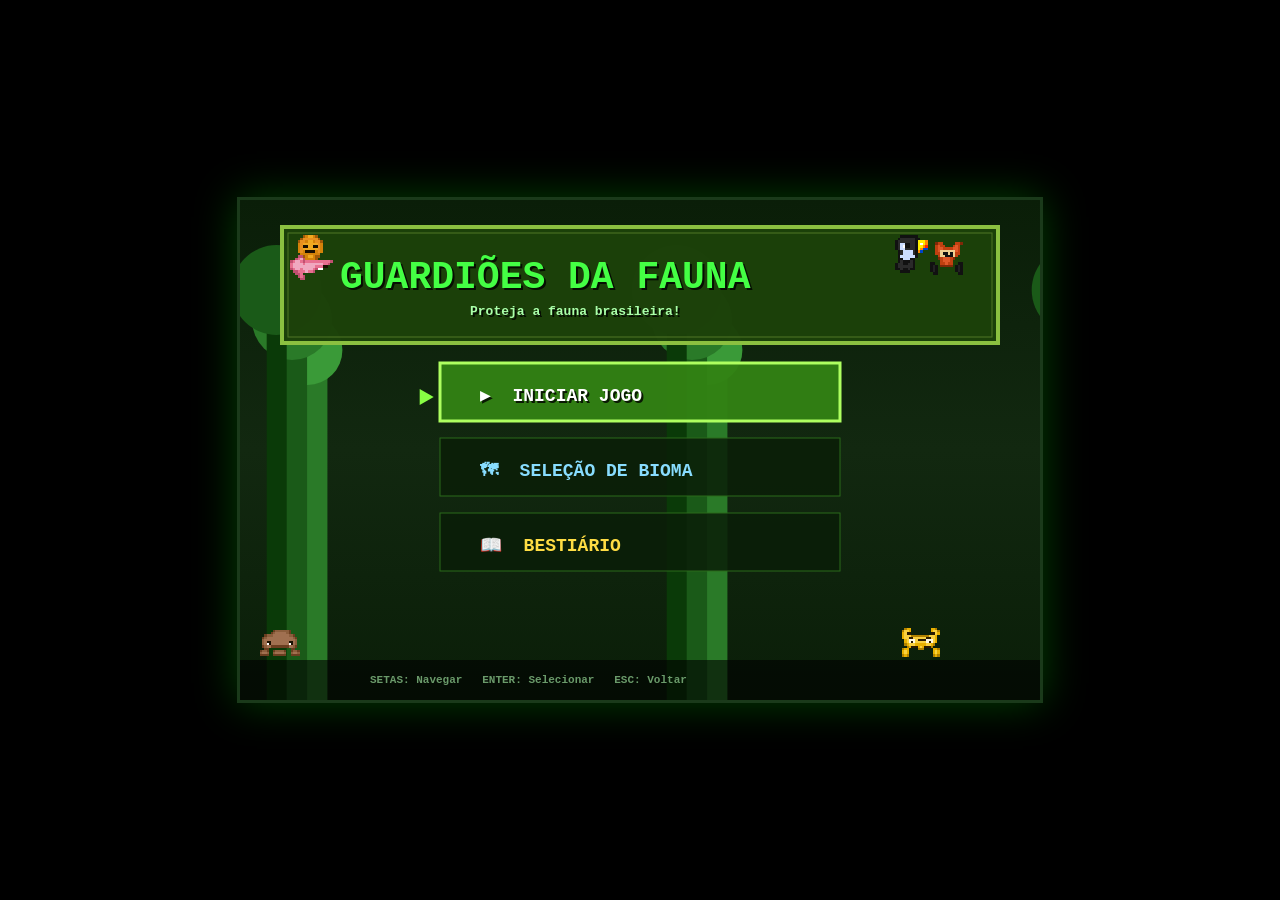
==== index.html @ f60b5923 "feat: adiciona arquivos do jogo" ====
<!DOCTYPE html>
<html lang="pt-BR">
<head>
<meta charset="UTF-8">
<title>Guardiões da Fauna</title>
<link rel="stylesheet" href="style.css">
</head>
<body>
<canvas id="c" width="800" height="500"></canvas>
<script src="script.js"></script>
</body>
</html>
---- style.css ----
*{margin:0;padding:0;box-sizing:border-box}
body{background:#000;display:flex;justify-content:center;align-items:center;height:100vh;overflow:hidden}
canvas{image-rendering:pixelated;image-rendering:crisp-edges;border:3px solid #1a3a1a;box-shadow:0 0 40px rgba(0,80,0,0.8)}
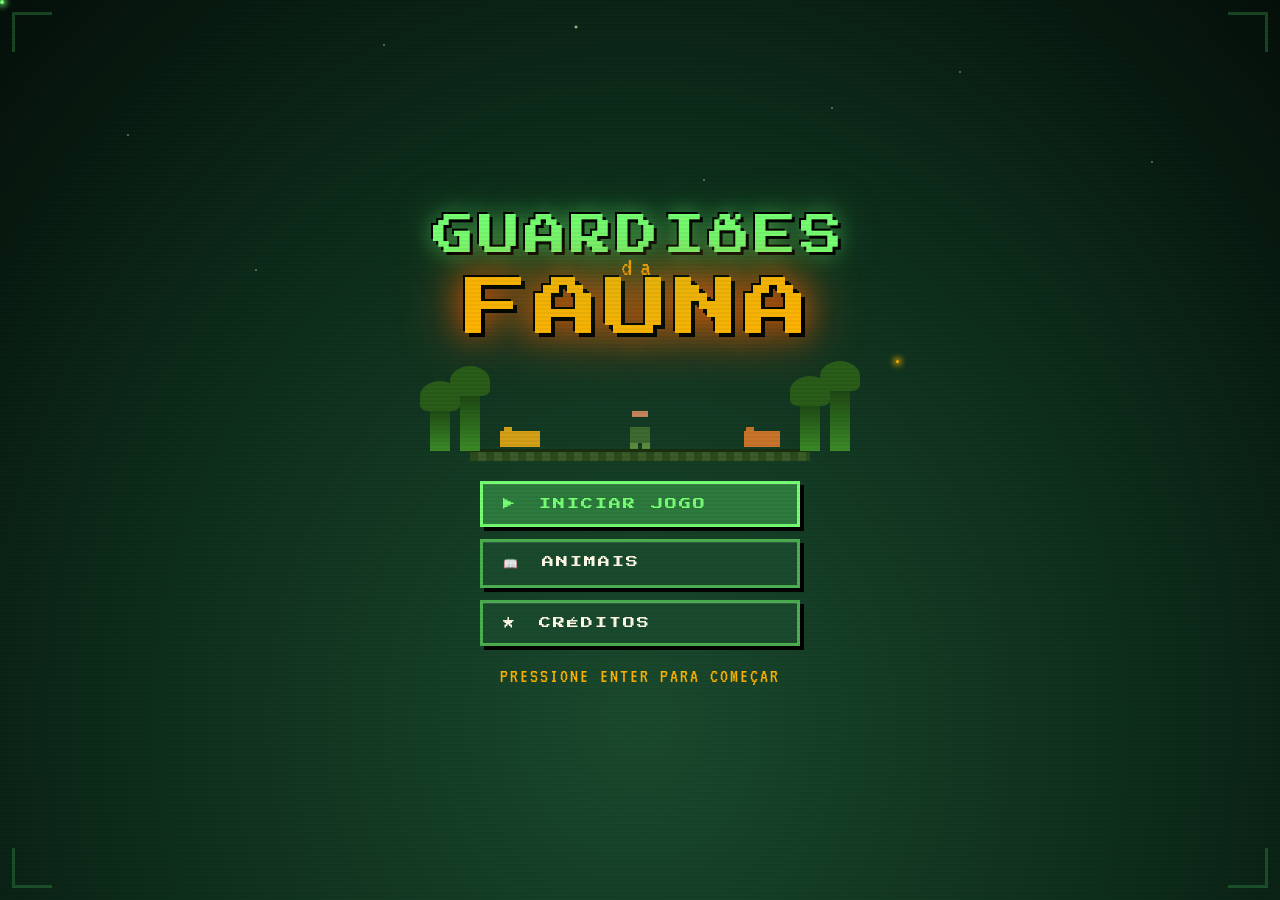
==== commit 30b29d75: "feature: adicionando o index.html" ====
--- a/index.html
+++ b/index.html
@@ -1,12 +1,263 @@
 <!DOCTYPE html>
 <html lang="pt-BR">
 <head>
-<meta charset="UTF-8">
-<title>Guardiões da Fauna</title>
-<link rel="stylesheet" href="style.css">
+  <meta charset="UTF-8" />
+  <meta name="viewport" content="width=device-width, initial-scale=1.0"/>
+  <title>Guardiões da Fauna</title>
+  <link rel="preconnect" href="https://fonts.googleapis.com">
+  <link href="https://fonts.googleapis.com/css2?family=Press+Start+2P&family=VT323:wght@400&display=swap" rel="stylesheet">
+  <link rel="stylesheet" href="css/style.css" />
 </head>
 <body>
-<canvas id="c" width="800" height="500"></canvas>
-<script src="script.js"></script>
+
+  <!-- ══════════════════════════════ TELA INICIAL ══════════════════════════════ -->
+  <div id="screen-title" class="screen active">
+    <div class="stars"></div>
+    <div class="fireflies"></div>
+
+    <div class="title-container">
+      <div class="logo-wrapper">
+        <div class="logo-badge">
+          <span class="logo-top">GUARDIÕES</span>
+          <span class="logo-da">da</span>
+          <span class="logo-bottom">FAUNA</span>
+        </div>
+        <div class="logo-glow"></div>
+      </div>
+
+      <div class="hero-scene">
+        <div class="pixel-leo"></div>
+        <div class="pixel-jaguar"></div>
+        <div class="pixel-wolf"></div>
+        <div class="scene-ground"></div>
+        <div class="scene-trees">
+          <div class="tree t1"></div>
+          <div class="tree t2"></div>
+          <div class="tree t3"></div>
+          <div class="tree t4"></div>
+        </div>
+      </div>
+
+      <nav class="main-menu">
+        <button class="menu-btn primary" id="btn-start" onclick="showScreen('screen-biome')">
+          <span class="btn-icon">▶</span> INICIAR JOGO
+        </button>
+        <button class="menu-btn" id="btn-bestiary" onclick="showScreen('screen-bestiary')">
+          <span class="btn-icon">📖</span> ANIMAIS
+        </button>
+        <button class="menu-btn" id="btn-credits" onclick="showScreen('screen-credits')">
+          <span class="btn-icon">★</span> CRÉDITOS
+        </button>
+      </nav>
+
+      <div class="title-footer">
+        <span class="blink">PRESSIONE ENTER PARA COMEÇAR</span>
+      </div>
+    </div>
+
+    <div class="corner-deco tl"></div>
+    <div class="corner-deco tr"></div>
+    <div class="corner-deco bl"></div>
+    <div class="corner-deco br"></div>
+  </div>
+
+  <!-- ══════════════════════════════ SELEÇÃO DE BIOMA ══════════════════════════════ -->
+  <div id="screen-biome" class="screen">
+    <div class="screen-header">
+      <button class="back-btn" onclick="showScreen('screen-title')">◀ VOLTAR</button>
+      <h2 class="screen-title-text">ESCOLHA SEU BIOMA</h2>
+      <div class="fauna-counter">🐾 <span id="total-cataloged">0</span>/20</div>
+    </div>
+
+    <div class="biome-grid">
+      <div class="biome-card" id="biome-mata" onclick="startGame('mata')">
+        <div class="biome-art mata-art">
+          <div class="biome-pixel-scene">
+            <div class="bp-tree bp-t1"></div>
+            <div class="bp-tree bp-t2"></div>
+            <div class="bp-animal monkey"></div>
+          </div>
+        </div>
+        <div class="biome-info">
+          <h3>MATA ATLÂNTICA</h3>
+          <p class="biome-desc">Floresta densa e vertical</p>
+          <div class="biome-animals">
+            <span class="animal-tag">🐒 Mico-Leão</span>
+            <span class="animal-tag">🦜 Tucano</span>
+            <span class="animal-tag">🦥 Preguiça</span>
+          </div>
+          <div class="biome-status unlocked">DESBLOQUEADO</div>
+        </div>
+      </div>
+
+      <div class="biome-card locked" id="biome-amazonia">
+        <div class="biome-art amazonia-art">
+          <div class="biome-pixel-scene">
+            <div class="bp-water"></div>
+            <div class="bp-animal dolphin"></div>
+          </div>
+        </div>
+        <div class="biome-info">
+          <h3>AMAZÔNIA</h3>
+          <p class="biome-desc">Floresta inundada & rios</p>
+          <div class="biome-animals">
+            <span class="animal-tag">🐬 Boto</span>
+            <span class="animal-tag">🐄 Peixe-Boi</span>
+            <span class="animal-tag">🦜 Arara-Azul</span>
+          </div>
+          <div class="biome-status locked-status">🔒 COMPLETE MATA ATLÂNTICA</div>
+        </div>
+      </div>
+
+      <div class="biome-card locked" id="biome-cerrado">
+        <div class="biome-art cerrado-art">
+          <div class="biome-pixel-scene">
+            <div class="bp-fire"></div>
+            <div class="bp-animal wolf"></div>
+          </div>
+        </div>
+        <div class="biome-info">
+          <h3>CERRADO</h3>
+          <p class="biome-desc">Seca & árvores retorcidas</p>
+          <div class="biome-animals">
+            <span class="animal-tag">🦊 Lobo-Guará</span>
+            <span class="animal-tag">🐜 Tamanduá</span>
+            <span class="animal-tag">🦢 Ema</span>
+          </div>
+          <div class="biome-status locked-status">🔒 COMPLETE AMAZÔNIA</div>
+        </div>
+      </div>
+
+      <div class="biome-card locked" id="biome-pantanal">
+        <div class="biome-art pantanal-art">
+          <div class="biome-pixel-scene">
+            <div class="bp-sunset"></div>
+            <div class="bp-animal jaguar"></div>
+          </div>
+        </div>
+        <div class="biome-info">
+          <h3>PANTANAL</h3>
+          <p class="biome-desc">Confronto Final — Robô Alfa</p>
+          <div class="biome-animals">
+            <span class="animal-tag">🐦 Tuiuiú</span>
+            <span class="animal-tag">🦛 Capivara</span>
+            <span class="animal-tag">🐆 Onça-Pintada</span>
+          </div>
+          <div class="biome-status locked-status">🔒 COMPLETE CERRADO</div>
+        </div>
+      </div>
+    </div>
+  </div>
+
+  <!-- ══════════════════════════════ TELA DE JOGO ══════════════════════════════ -->
+  <div id="screen-game" class="screen">
+    <!-- HUD -->
+    <div id="hud">
+      <div class="hud-left">
+        <div id="lives-display">
+          <span class="heart" id="h1">❤️</span>
+          <span class="heart" id="h2">❤️</span>
+          <span class="heart" id="h3">❤️</span>
+        </div>
+        <div id="biome-label">MATA ATLÂNTICA</div>
+      </div>
+      <div class="hud-center">
+        <div id="minimap">
+          <div id="minimap-player"></div>
+          <div class="minimap-border"></div>
+        </div>
+        <div id="fauna-hud">🐾 <span id="fauna-count">0</span>/<span id="fauna-total">5</span></div>
+      </div>
+      <div class="hud-right">
+        <div id="robot-alert" class="hidden">⚠️ ROBÔ</div>
+        <button id="btn-pause" onclick="togglePause()">⏸ PAUSA</button>
+      </div>
+    </div>
+
+    <!-- Canvas do jogo -->
+    <canvas id="game-canvas"></canvas>
+
+    <!-- Animal Card popup -->
+    <div id="animal-card" class="hidden">
+      <div class="card-inner">
+        <div class="card-header">ANIMAL CATALOGADO!</div>
+        <div class="card-emoji" id="card-emoji">🐒</div>
+        <div class="card-name" id="card-name">Mico-Leão-Dourado</div>
+        <div class="card-sci" id="card-sci">Leontopithecus rosalia</div>
+        <div class="card-status" id="card-status">Em Perigo</div>
+        <div class="card-fact" id="card-fact">Símbolo da luta contra a extinção!</div>
+        <button onclick="closeCard()">CONTINUAR ▶</button>
+      </div>
+    </div>
+
+    <!-- Pause overlay -->
+    <div id="pause-overlay" class="hidden">
+      <div class="pause-box">
+        <h2>⏸ PAUSADO</h2>
+        <button class="menu-btn" onclick="togglePause()">▶ CONTINUAR</button>
+        <button class="menu-btn" onclick="showScreen('screen-biome')">🗺️ BIOMAS</button>
+        <button class="menu-btn" onclick="showScreen('screen-title')">🏠 MENU</button>
+      </div>
+    </div>
+
+    <!-- Game Over overlay -->
+    <div id="gameover-overlay" class="hidden">
+      <div class="gameover-box">
+        <h2 id="gameover-title">💀 GAME OVER</h2>
+        <p id="gameover-msg">Você perdeu todas as vidas!</p>
+        <button class="menu-btn primary" onclick="restartGame()">🔄 TENTAR NOVAMENTE</button>
+        <button class="menu-btn" onclick="showScreen('screen-biome')">🗺️ BIOMAS</button>
+      </div>
+    </div>
+  </div>
+
+  <!-- ══════════════════════════════ BESTIÁRIO ══════════════════════════════ -->
+  <div id="screen-bestiary" class="screen">
+    <div class="screen-header">
+      <button class="back-btn" onclick="showScreen('screen-title')">◀ VOLTAR</button>
+      <h2 class="screen-title-text">📖 ANIMAIS</h2>
+      <div class="fauna-counter">🐾 <span id="bestiary-count">0</span>/20</div>
+    </div>
+    <div class="bestiary-grid" id="bestiary-grid"></div>
+  </div>
+
+  <!-- ══════════════════════════════ CRÉDITOS ══════════════════════════════ -->
+  <div id="screen-credits" class="screen">
+    <div class="screen-header">
+      <button class="back-btn" onclick="showScreen('screen-title')">◀ VOLTAR</button>
+      <h2 class="screen-title-text">★ CRÉDITOS</h2>
+    </div>
+    <div class="credits-box">
+      <div class="credits-logo">GUARDIÕES DA FAUNA</div>
+      <div class="credits-section">
+        <h3>DESENVOLVEDORES</h3>
+        <p>Ana Julia Castelo Branco</p>
+        <p>Eduardo Maik Oliveira</p>
+        <p>Guilherme Eduardo Gonçalves</p>
+        <p>João Pedro Teixeira Monteiro</p>
+
+      </div>
+      <div class="credits-section">
+        <h3>DISCIPLINA</h3>
+        <p>PAC3 – Jogos Educativos</p>
+      </div>
+      <div class="credits-section">
+        <h3>PROFESSOR</h3>
+        <p>Paulo Manseira</p>
+      </div>
+      <div class="credits-section">
+        <h3>INSPIRAÇÕES</h3>
+        <p>Donkey Kong Country</p>
+        <p>Ori and the Blind Forest</p>
+        <p>Scribblenauts</p>
+        <p>Guacamelee!</p>
+      </div>
+      <div class="credits-heart">Feito com ❤️ para a fauna brasileira 🌿</div>
+    </div>
+  </div>
+
+  <script src="js/data.js"></script>
+  <script src="js/game.js"></script>
+  <script src="js/main.js"></script>
 </body>
 </html>
--- a/css/style.css
+++ b/css/style.css
@@ -0,0 +1,792 @@
+/* ══════════════════════════════════════════════════════════════
+   GUARDIÕES DA FAUNA — Stylesheet
+   Pixel Art · Retro Game Aesthetic
+   ══════════════════════════════════════════════════════════════ */
+
+:root {
+  --green-deep:   #0d2b1a;
+  --green-dark:   #1a4a2e;
+  --green-mid:    #2d7a3e;
+  --green-bright: #4caf50;
+  --green-neon:   #76ff73;
+  --amber:        #ffb300;
+  --amber-dark:   #e65100;
+  --sky:          #1a3a5c;
+  --pixel-red:    #e53935;
+  --pixel-pink:   #ff6b6b;
+  --cream:        #fff9e6;
+  --shadow:       rgba(0,0,0,0.7);
+  --pixel-border: 3px solid #000;
+  --font-pixel:   'Press Start 2P', monospace;
+  --font-vt:      'VT323', monospace;
+}
+
+*, *::before, *::after { box-sizing: border-box; margin: 0; padding: 0; }
+
+body {
+  background: var(--green-deep);
+  font-family: var(--font-pixel);
+  overflow: hidden;
+  width: 100vw;
+  height: 100vh;
+  image-rendering: pixelated;
+}
+
+/* ── SCREENS ────────────────────────────────────────────────── */
+.screen {
+  position: absolute;
+  inset: 0;
+  display: none;
+  flex-direction: column;
+  overflow: hidden;
+}
+.screen.active { display: flex; }
+
+/* ── TITLE SCREEN ───────────────────────────────────────────── */
+#screen-title {
+  background: radial-gradient(ellipse at 50% 80%, #1a4a2e 0%, #0d2b1a 60%, #050f0a 100%);
+  align-items: center;
+  justify-content: center;
+}
+
+/* Stars */
+.stars {
+  position: absolute;
+  inset: 0;
+  background-image:
+    radial-gradient(1px 1px at 10% 15%, #fff 0%, transparent 100%),
+    radial-gradient(1px 1px at 30% 5%,  #fff 0%, transparent 100%),
+    radial-gradient(1px 1px at 55% 20%, #fff 0%, transparent 100%),
+    radial-gradient(1px 1px at 75% 8%,  #fff 0%, transparent 100%),
+    radial-gradient(1px 1px at 90% 18%, #fff 0%, transparent 100%),
+    radial-gradient(1px 1px at 20% 30%, #ffe 0%, transparent 100%),
+    radial-gradient(1px 1px at 65% 12%, #ffe 0%, transparent 100%),
+    radial-gradient(2px 2px at 45% 3%,  #ffb 0%, transparent 100%);
+  animation: twinkle 4s ease-in-out infinite alternate;
+}
+@keyframes twinkle {
+  from { opacity: 0.6; }
+  to   { opacity: 1; }
+}
+
+/* Fireflies */
+.fireflies { position: absolute; inset: 0; pointer-events: none; }
+.fireflies::before,
+.fireflies::after {
+  content: '';
+  position: absolute;
+  width: 4px; height: 4px;
+  border-radius: 50%;
+  background: var(--green-neon);
+  box-shadow: 0 0 6px 2px var(--green-neon);
+  animation: fly1 8s ease-in-out infinite;
+}
+.fireflies::after {
+  width: 3px; height: 3px;
+  left: 70%; top: 40%;
+  animation: fly2 11s ease-in-out infinite;
+  background: var(--amber);
+  box-shadow: 0 0 6px 2px var(--amber);
+}
+@keyframes fly1 {
+  0%,100% { transform: translate(20vw, 60vh); opacity: 0; }
+  20%      { opacity: 1; }
+  50%      { transform: translate(35vw, 40vh); opacity: 0.8; }
+  80%      { opacity: 0; }
+}
+@keyframes fly2 {
+  0%,100% { transform: translate(60vw, 50vh); opacity: 0; }
+  30%      { opacity: 1; }
+  60%      { transform: translate(75vw, 35vh); opacity: 0.7; }
+}
+
+/* Logo */
+.title-container {
+  display: flex;
+  flex-direction: column;
+  align-items: center;
+  gap: 20px;
+  z-index: 10;
+  width: 100%;
+  max-width: 700px;
+  padding: 20px;
+}
+
+.logo-wrapper { position: relative; }
+
+.logo-badge {
+  display: flex;
+  flex-direction: column;
+  align-items: center;
+  line-height: 1;
+  text-align: center;
+  animation: logo-float 3s ease-in-out infinite;
+}
+@keyframes logo-float {
+  0%,100% { transform: translateY(0); }
+  50%      { transform: translateY(-8px); }
+}
+
+.logo-top {
+  font-family: var(--font-pixel);
+  font-size: clamp(20px, 5vw, 42px);
+  color: var(--green-neon);
+  text-shadow:
+    3px 3px 0 #000,
+    -2px -2px 0 #000,
+    0 0 20px var(--green-bright),
+    0 0 40px var(--green-mid);
+  letter-spacing: 4px;
+}
+.logo-da {
+  font-family: var(--font-vt);
+  font-size: clamp(16px, 3vw, 28px);
+  color: var(--amber);
+  letter-spacing: 8px;
+  text-transform: lowercase;
+  margin: -4px 0;
+}
+.logo-bottom {
+  font-family: var(--font-pixel);
+  font-size: clamp(28px, 7vw, 64px);
+  color: var(--amber);
+  text-shadow:
+    4px 4px 0 #000,
+    -2px -2px 0 #000,
+    0 0 30px var(--amber-dark),
+    0 0 60px #ff6600;
+  letter-spacing: 6px;
+}
+.logo-glow {
+  position: absolute;
+  inset: -20px;
+  background: radial-gradient(ellipse, rgba(76,175,80,0.15) 0%, transparent 70%);
+  pointer-events: none;
+}
+
+/* Hero Scene (pixel characters) */
+.hero-scene {
+  position: relative;
+  width: 340px;
+  height: 100px;
+  margin: 0 auto;
+}
+.scene-ground {
+  position: absolute;
+  bottom: 0; left: 0; right: 0;
+  height: 12px;
+  background: repeating-linear-gradient(90deg,
+    #2d4a1e 0px, #2d4a1e 8px,
+    #3a5c28 8px, #3a5c28 16px);
+  border-top: 3px solid #1a2e0f;
+}
+
+/* Simple pixel Leo */
+.pixel-leo {
+  position: absolute;
+  bottom: 10px;
+  left: 50%;
+  transform: translateX(-50%);
+  width: 24px; height: 40px;
+  image-rendering: pixelated;
+  background:
+    /* head */
+    linear-gradient(#c8845a 0%, #c8845a 40%, transparent 40%) no-repeat 4px 0px / 16px 16px,
+    /* body */
+    linear-gradient(#3d6b2f 0%, #3d6b2f 100%) no-repeat 2px 16px / 20px 16px,
+    /* legs */
+    linear-gradient(#5c8c3e 0%, #5c8c3e 100%) no-repeat 2px 32px / 8px 8px,
+    linear-gradient(#5c8c3e 0%, #5c8c3e 100%) no-repeat 14px 32px / 8px 8px;
+  animation: leo-idle 0.8s steps(2) infinite;
+}
+@keyframes leo-idle {
+  0%   { transform: translateX(-50%) translateY(0); }
+  100% { transform: translateX(-50%) translateY(-2px); }
+}
+
+.pixel-jaguar {
+  position: absolute;
+  bottom: 10px; left: 30px;
+  width: 40px; height: 24px;
+  background:
+    linear-gradient(#d4a017 0%, #d4a017 100%) no-repeat 0 4px / 40px 16px,
+    linear-gradient(#d4a017 0%, #d4a017 100%) no-repeat 4px 0 / 8px 8px;
+  border-radius: 4px;
+  animation: jaguar-idle 1.2s ease-in-out infinite alternate;
+}
+@keyframes jaguar-idle {
+  from { transform: translateY(0); }
+  to   { transform: translateY(-3px); }
+}
+
+.pixel-wolf {
+  position: absolute;
+  bottom: 10px; right: 30px;
+  width: 36px; height: 24px;
+  background:
+    linear-gradient(#c8742a 0%, #c8742a 100%) no-repeat 0 4px / 36px 16px,
+    linear-gradient(#c8742a 0%, #c8742a 100%) no-repeat 2px 0 / 8px 8px;
+  border-radius: 4px;
+  animation: wolf-idle 1.5s ease-in-out infinite alternate;
+}
+@keyframes wolf-idle {
+  from { transform: translateY(-2px); }
+  to   { transform: translateY(2px); }
+}
+
+/* Trees */
+.scene-trees { position: absolute; inset: 0; }
+.tree {
+  position: absolute;
+  bottom: 10px;
+  width: 20px; height: 60px;
+  background: linear-gradient(#1a3d10 0%, #2d6b1e 60%, #3d8c28 100%);
+  border-radius: 2px 2px 0 0;
+}
+.tree::before {
+  content: '';
+  position: absolute;
+  top: -20px; left: -10px;
+  width: 40px; height: 30px;
+  background: #2a5c1a;
+  border-radius: 50% 50% 20% 20%;
+}
+.t1 { left: -40px; height: 50px; }
+.t2 { left: -10px; height: 65px; }
+.t3 { right: -10px; height: 55px; }
+.t4 { right: -40px; height: 70px; }
+
+/* Main Menu */
+.main-menu {
+  display: flex;
+  flex-direction: column;
+  gap: 12px;
+  width: 100%;
+  max-width: 320px;
+}
+
+.menu-btn {
+  font-family: var(--font-pixel);
+  font-size: clamp(8px, 1.5vw, 12px);
+  padding: 14px 20px;
+  background: var(--green-dark);
+  color: var(--cream);
+  border: 3px solid var(--green-bright);
+  cursor: pointer;
+  text-transform: uppercase;
+  letter-spacing: 2px;
+  position: relative;
+  transition: all 0.1s;
+  box-shadow: 4px 4px 0 #000, inset 0 1px 0 rgba(255,255,255,0.1);
+  width: 100%;
+  text-align: left;
+}
+.menu-btn:hover {
+  background: var(--green-mid);
+  transform: translate(-2px, -2px);
+  box-shadow: 6px 6px 0 #000;
+  color: var(--green-neon);
+}
+.menu-btn:active {
+  transform: translate(2px, 2px);
+  box-shadow: 2px 2px 0 #000;
+}
+.menu-btn.primary {
+  background: var(--green-mid);
+  border-color: var(--green-neon);
+  color: var(--green-neon);
+}
+.menu-btn.primary:hover { background: var(--green-bright); color: #000; }
+.btn-icon { margin-right: 8px; }
+
+/* Footer blink */
+.title-footer {
+  font-family: var(--font-vt);
+  font-size: clamp(14px, 2.5vw, 20px);
+  color: var(--amber);
+  letter-spacing: 2px;
+}
+.blink { animation: blink 1.2s step-end infinite; }
+@keyframes blink {
+  0%, 100% { opacity: 1; }
+  50%       { opacity: 0; }
+}
+
+/* Corner decorations */
+.corner-deco {
+  position: absolute;
+  width: 40px; height: 40px;
+  border-color: var(--green-mid);
+  border-style: solid;
+  opacity: 0.5;
+}
+.corner-deco.tl { top: 12px; left: 12px; border-width: 3px 0 0 3px; }
+.corner-deco.tr { top: 12px; right: 12px; border-width: 3px 3px 0 0; }
+.corner-deco.bl { bottom: 12px; left: 12px; border-width: 0 0 3px 3px; }
+.corner-deco.br { bottom: 12px; right: 12px; border-width: 0 3px 3px 0; }
+
+/* ── SCREEN HEADER (shared) ─────────────────────────────────── */
+.screen-header {
+  display: flex;
+  align-items: center;
+  justify-content: space-between;
+  padding: 12px 20px;
+  background: rgba(0,0,0,0.6);
+  border-bottom: 3px solid var(--green-mid);
+  flex-shrink: 0;
+}
+.screen-title-text {
+  font-size: clamp(10px, 2vw, 16px);
+  color: var(--green-neon);
+  text-shadow: 2px 2px 0 #000;
+}
+.back-btn {
+  font-family: var(--font-pixel);
+  font-size: 9px;
+  background: transparent;
+  color: var(--amber);
+  border: 2px solid var(--amber);
+  padding: 8px 12px;
+  cursor: pointer;
+  transition: all 0.1s;
+}
+.back-btn:hover { background: var(--amber); color: #000; }
+.fauna-counter {
+  font-size: 10px;
+  color: var(--green-neon);
+  background: rgba(0,0,0,0.4);
+  padding: 6px 10px;
+  border: 2px solid var(--green-mid);
+}
+
+/* ── BIOME SELECTION ────────────────────────────────────────── */
+#screen-biome {
+  background: linear-gradient(180deg, #0d1f0d 0%, #162d1a 100%);
+}
+
+.biome-grid {
+  display: grid;
+  grid-template-columns: repeat(2, 1fr);
+  gap: 16px;
+  padding: 20px;
+  overflow-y: auto;
+  flex: 1;
+}
+
+@media (max-width: 600px) {
+  .biome-grid { grid-template-columns: 1fr; }
+}
+
+.biome-card {
+  background: var(--green-dark);
+  border: 3px solid var(--green-mid);
+  cursor: pointer;
+  transition: all 0.15s;
+  box-shadow: 4px 4px 0 #000;
+  overflow: hidden;
+  display: flex;
+  flex-direction: column;
+}
+.biome-card:hover:not(.locked) {
+  transform: translate(-3px, -3px);
+  box-shadow: 7px 7px 0 #000;
+  border-color: var(--green-neon);
+}
+.biome-card.locked {
+  opacity: 0.5;
+  cursor: not-allowed;
+  filter: grayscale(0.6);
+}
+
+.biome-art {
+  height: 100px;
+  position: relative;
+  overflow: hidden;
+}
+.mata-art    { background: linear-gradient(180deg, #1a4a0a 0%, #2d7a1e 100%); }
+.amazonia-art{ background: linear-gradient(180deg, #0a3a5c 0%, #1a5c7a 100%); }
+.cerrado-art { background: linear-gradient(180deg, #4a2a0a 0%, #8c5a1e 100%); }
+.pantanal-art{ background: linear-gradient(180deg, #2a1a3a 0%, #8c4a1e 100%); }
+
+/* Biome pixel scenes */
+.biome-pixel-scene { position: absolute; inset: 0; }
+.bp-tree {
+  position: absolute;
+  bottom: 0;
+  width: 16px; height: 40px;
+  background: #1a3d10;
+}
+.bp-t1 { left: 20%; }
+.bp-t2 { right: 20%; }
+.bp-water {
+  position: absolute;
+  bottom: 0; left: 0; right: 0; height: 30px;
+  background: linear-gradient(180deg, #1a5c8c 0%, #0a2a4a 100%);
+  animation: wave 2s ease-in-out infinite alternate;
+}
+@keyframes wave {
+  from { height: 28px; }
+  to   { height: 32px; }
+}
+.bp-fire {
+  position: absolute;
+  bottom: 10px; left: 40%;
+  width: 16px; height: 24px;
+  background: linear-gradient(180deg, #ff6600 0%, #ffcc00 100%);
+  border-radius: 50% 50% 20% 20%;
+  animation: flicker 0.3s steps(2) infinite alternate;
+}
+@keyframes flicker {
+  from { transform: scaleX(1); }
+  to   { transform: scaleX(0.8) scaleY(1.1); }
+}
+.bp-sunset {
+  position: absolute;
+  inset: 0;
+  background: linear-gradient(180deg, #8c2a00 0%, #ff6600 40%, #ffaa00 100%);
+  opacity: 0.6;
+}
+
+/* Biome pixel animals (simple shapes) */
+.bp-animal {
+  position: absolute;
+  bottom: 8px;
+  image-rendering: pixelated;
+}
+.bp-animal.monkey  { left: 50%; transform: translateX(-50%); width: 14px; height: 16px; background: #c8742a; border-radius: 2px; }
+.bp-animal.dolphin { left: 30%; width: 28px; height: 12px; background: #5c9abf; border-radius: 50%; bottom: 20px; }
+.bp-animal.wolf    { left: 45%; width: 20px; height: 14px; background: #c8742a; border-radius: 2px; }
+.bp-animal.jaguar  { left: 40%; width: 24px; height: 14px; background: #d4a017; border-radius: 2px; }
+
+.biome-info {
+  padding: 12px;
+  flex: 1;
+}
+.biome-info h3 {
+  font-size: clamp(8px, 1.5vw, 11px);
+  color: var(--green-neon);
+  margin-bottom: 6px;
+}
+.biome-desc {
+  font-family: var(--font-vt);
+  font-size: clamp(12px, 2vw, 16px);
+  color: #aaa;
+  margin-bottom: 8px;
+}
+.biome-animals { display: flex; flex-wrap: wrap; gap: 4px; margin-bottom: 8px; }
+.animal-tag {
+  font-family: var(--font-vt);
+  font-size: 13px;
+  background: rgba(0,0,0,0.4);
+  padding: 2px 6px;
+  border: 1px solid var(--green-mid);
+  color: #ccc;
+}
+.biome-status {
+  font-size: 7px;
+  padding: 4px 8px;
+  text-align: center;
+  font-family: var(--font-pixel);
+}
+.biome-status.unlocked { background: var(--green-mid); color: var(--green-neon); }
+.biome-status.locked-status { background: #3a2a0a; color: var(--amber); }
+
+/* ── GAME SCREEN ────────────────────────────────────────────── */
+#screen-game { background: #000; }
+
+#hud {
+  display: flex;
+  justify-content: space-between;
+  align-items: center;
+  padding: 8px 16px;
+  background: rgba(0,0,0,0.85);
+  border-bottom: 3px solid var(--green-mid);
+  flex-shrink: 0;
+  height: 56px;
+  z-index: 50;
+}
+
+.hud-left, .hud-center, .hud-right {
+  display: flex;
+  align-items: center;
+  gap: 10px;
+}
+
+#lives-display { display: flex; gap: 4px; font-size: 18px; }
+.heart { transition: transform 0.2s; }
+.heart.lost { filter: grayscale(1) opacity(0.3); }
+
+#biome-label {
+  font-size: 7px;
+  color: var(--green-neon);
+  letter-spacing: 1px;
+}
+
+#minimap {
+  width: 80px; height: 36px;
+  background: rgba(0,0,0,0.6);
+  border: 2px solid var(--green-mid);
+  position: relative;
+  overflow: hidden;
+}
+#minimap-player {
+  position: absolute;
+  width: 4px; height: 6px;
+  background: var(--green-neon);
+  bottom: 8px;
+  left: 10%;
+  transition: left 0.1s;
+}
+
+#fauna-hud {
+  font-size: 9px;
+  color: var(--amber);
+  background: rgba(0,0,0,0.5);
+  padding: 4px 8px;
+  border: 2px solid var(--amber-dark);
+}
+
+#robot-alert {
+  font-size: 8px;
+  color: var(--pixel-red);
+  background: rgba(80,0,0,0.8);
+  padding: 4px 8px;
+  border: 2px solid var(--pixel-red);
+  animation: pulse-alert 0.5s step-end infinite;
+}
+@keyframes pulse-alert {
+  0%, 100% { opacity: 1; }
+  50%       { opacity: 0.3; }
+}
+
+#btn-pause {
+  font-family: var(--font-pixel);
+  font-size: 7px;
+  background: transparent;
+  color: var(--amber);
+  border: 2px solid var(--amber-dark);
+  padding: 6px 10px;
+  cursor: pointer;
+}
+#btn-pause:hover { background: var(--amber-dark); }
+
+#game-canvas {
+  display: block;
+  width: 100%;
+  flex: 1;
+  image-rendering: pixelated;
+  image-rendering: crisp-edges;
+}
+
+/* ── ANIMAL CARD ────────────────────────────────────────────── */
+#animal-card {
+  position: absolute;
+  inset: 0;
+  background: rgba(0,0,0,0.75);
+  display: flex;
+  align-items: center;
+  justify-content: center;
+  z-index: 100;
+  animation: fadeIn 0.3s;
+}
+@keyframes fadeIn { from { opacity: 0; } to { opacity: 1; } }
+
+.card-inner {
+  background: var(--green-dark);
+  border: 4px solid var(--green-bright);
+  padding: 24px 32px;
+  text-align: center;
+  max-width: 340px;
+  width: 90%;
+  box-shadow: 8px 8px 0 #000, inset 0 0 20px rgba(76,175,80,0.1);
+  animation: card-pop 0.3s cubic-bezier(0.34,1.56,0.64,1);
+}
+@keyframes card-pop {
+  from { transform: scale(0.7); opacity: 0; }
+  to   { transform: scale(1); opacity: 1; }
+}
+
+.card-header {
+  font-size: 8px;
+  color: var(--green-neon);
+  letter-spacing: 2px;
+  margin-bottom: 12px;
+  animation: blink 1s step-end infinite;
+}
+.card-emoji { font-size: 48px; margin: 8px 0; display: block; }
+.card-name {
+  font-size: 11px;
+  color: var(--amber);
+  margin-bottom: 6px;
+  line-height: 1.4;
+}
+.card-sci {
+  font-family: var(--font-vt);
+  font-size: 16px;
+  color: #aaa;
+  font-style: italic;
+  margin-bottom: 8px;
+}
+.card-status {
+  display: inline-block;
+  font-size: 8px;
+  padding: 4px 10px;
+  background: var(--pixel-red);
+  color: #fff;
+  margin-bottom: 12px;
+}
+.card-fact {
+  font-family: var(--font-vt);
+  font-size: 16px;
+  color: var(--cream);
+  line-height: 1.4;
+  margin-bottom: 16px;
+  padding: 8px;
+  border: 1px dashed var(--green-mid);
+}
+.card-inner button {
+  font-family: var(--font-pixel);
+  font-size: 9px;
+  background: var(--green-mid);
+  color: var(--green-neon);
+  border: 3px solid var(--green-bright);
+  padding: 10px 24px;
+  cursor: pointer;
+  box-shadow: 3px 3px 0 #000;
+}
+.card-inner button:hover { background: var(--green-bright); color: #000; }
+
+/* ── PAUSE & GAMEOVER ───────────────────────────────────────── */
+#pause-overlay, #gameover-overlay {
+  position: absolute;
+  inset: 0;
+  background: rgba(0,0,0,0.85);
+  display: flex;
+  align-items: center;
+  justify-content: center;
+  z-index: 200;
+}
+
+.pause-box, .gameover-box {
+  background: var(--green-dark);
+  border: 4px solid var(--green-mid);
+  padding: 32px 40px;
+  text-align: center;
+  min-width: 260px;
+  box-shadow: 8px 8px 0 #000;
+}
+.pause-box h2, .gameover-box h2 {
+  color: var(--green-neon);
+  font-size: 14px;
+  margin-bottom: 20px;
+}
+.pause-box .menu-btn, .gameover-box .menu-btn {
+  margin-top: 10px;
+  font-size: 8px;
+}
+#gameover-title { color: var(--pixel-red); }
+#gameover-msg {
+  font-family: var(--font-vt);
+  font-size: 18px;
+  color: #ccc;
+  margin-bottom: 16px;
+}
+
+/* ── BESTIARY ───────────────────────────────────────────────── */
+#screen-bestiary { background: #0a1a0a; overflow: hidden; }
+.bestiary-grid {
+  display: grid;
+  grid-template-columns: repeat(auto-fill, minmax(130px, 1fr));
+  gap: 12px;
+  padding: 20px;
+  overflow-y: auto;
+  flex: 1;
+}
+
+.bestiary-item {
+  background: var(--green-dark);
+  border: 2px solid var(--green-mid);
+  padding: 12px 8px;
+  text-align: center;
+  cursor: default;
+  transition: transform 0.1s;
+}
+.bestiary-item.found { border-color: var(--green-bright); }
+.bestiary-item.found:hover { transform: scale(1.04); border-color: var(--green-neon); }
+.bestiary-item.unknown { filter: brightness(0.3); }
+
+.bestiary-emoji { font-size: 28px; margin-bottom: 6px; display: block; }
+.bestiary-name {
+  font-size: 6px;
+  color: var(--green-neon);
+  line-height: 1.4;
+  min-height: 20px;
+}
+.bestiary-biome {
+  font-family: var(--font-vt);
+  font-size: 12px;
+  color: #777;
+  margin-top: 4px;
+}
+
+/* ── CREDITS ────────────────────────────────────────────────── */
+#screen-credits { background: #0a1a0a; }
+.credits-box {
+  display: flex;
+  flex-direction: column;
+  align-items: center;
+  gap: 24px;
+  padding: 30px 20px;
+  overflow-y: auto;
+  flex: 1;
+}
+.credits-logo {
+  font-size: clamp(14px, 3vw, 22px);
+  color: var(--green-neon);
+  text-shadow: 3px 3px 0 #000, 0 0 20px var(--green-bright);
+  letter-spacing: 4px;
+  animation: logo-float 3s ease-in-out infinite;
+}
+.credits-section { text-align: center; }
+.credits-section h3 {
+  font-size: 9px;
+  color: var(--amber);
+  margin-bottom: 10px;
+  letter-spacing: 2px;
+}
+.credits-section p {
+  font-family: var(--font-vt);
+  font-size: 18px;
+  color: var(--cream);
+  line-height: 1.6;
+}
+.credits-heart {
+  font-family: var(--font-vt);
+  font-size: 18px;
+  color: var(--green-neon);
+  margin-top: 12px;
+}
+
+/* ── UTILITIES ──────────────────────────────────────────────── */
+.hidden { display: none !important; }
+
+/* Scrollbar */
+::-webkit-scrollbar { width: 8px; }
+::-webkit-scrollbar-track { background: #000; }
+::-webkit-scrollbar-thumb { background: var(--green-mid); border-radius: 0; }
+
+/* Scanline overlay (CRT feel) */
+body::after {
+  content: '';
+  position: fixed;
+  inset: 0;
+  pointer-events: none;
+  background: repeating-linear-gradient(
+    0deg,
+    transparent,
+    transparent 2px,
+    rgba(0,0,0,0.04) 2px,
+    rgba(0,0,0,0.04) 4px
+  );
+  z-index: 9999;
+}
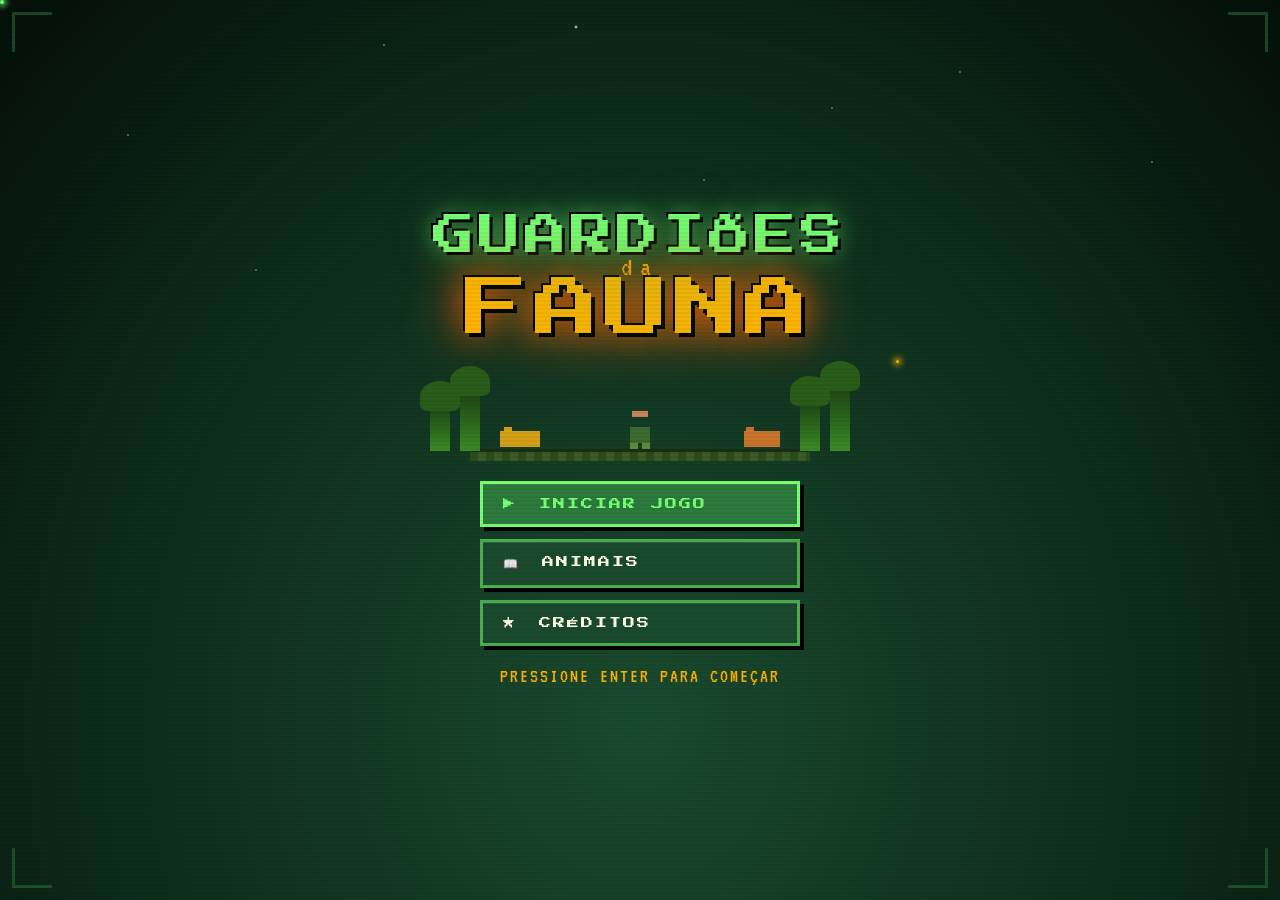
==== commit 172e8683: "feat: prototipo jogavel 30% completo com missao e saida" ====
--- a/index.html
+++ b/index.html
@@ -174,8 +174,19 @@
       </div>
     </div>
 
-    <!-- Canvas do jogo -->
+      <!-- Canvas do jogo -->
     <canvas id="game-canvas"></canvas>
+
+    <!-- Painel de missão -->
+    <div id="mission-box">
+      <div class="mission-title">MISSÃO</div>
+      <div id="mission-text">Catalogue todos os animais e alcance a saída.</div>
+      <div id="mission-progress">Animais: <span id="objective-progress">0/3</span></div>
+      <div id="mission-status">Status: <span id="objective-status">EM ANDAMENTO</span></div>
+    </div>
+
+    <!-- Aviso de saída -->
+    <div id="exit-hint" class="hidden">➡ SAÍDA LIBERADA!</div>
 
     <!-- Animal Card popup -->
     <div id="animal-card" class="hidden">
--- a/css/style.css
+++ b/css/style.css
@@ -578,6 +578,61 @@
   image-rendering: crisp-edges;
 }
 
+#mission-box {
+  position: absolute;
+  top: 72px;
+  left: 16px;
+  width: 320px;
+  background: rgba(0,0,0,0.82);
+  border: 3px solid var(--green-mid);
+  padding: 12px;
+  z-index: 60;
+  box-shadow: 4px 4px 0 #000;
+}
+
+.mission-title {
+  font-size: 8px;
+  color: var(--green-neon);
+  margin-bottom: 10px;
+  letter-spacing: 1px;
+}
+
+#mission-text {
+  font-family: var(--font-vt);
+  font-size: 20px;
+  color: var(--cream);
+  line-height: 1.2;
+  margin-bottom: 10px;
+}
+
+#mission-progress,
+#mission-status {
+  font-size: 7px;
+  color: var(--amber);
+  margin-top: 6px;
+}
+
+#objective-status.ready {
+  color: var(--green-neon);
+}
+
+#objective-status.done {
+  color: #76ff73;
+}
+
+#exit-hint {
+  position: absolute;
+  top: 72px;
+  right: 16px;
+  background: rgba(0,0,0,0.85);
+  color: var(--amber);
+  border: 3px solid var(--amber-dark);
+  padding: 10px 14px;
+  font-size: 8px;
+  z-index: 60;
+  animation: pulse-alert 0.7s step-end infinite;
+}
+
 /* ── ANIMAL CARD ────────────────────────────────────────────── */
 #animal-card {
   position: absolute;
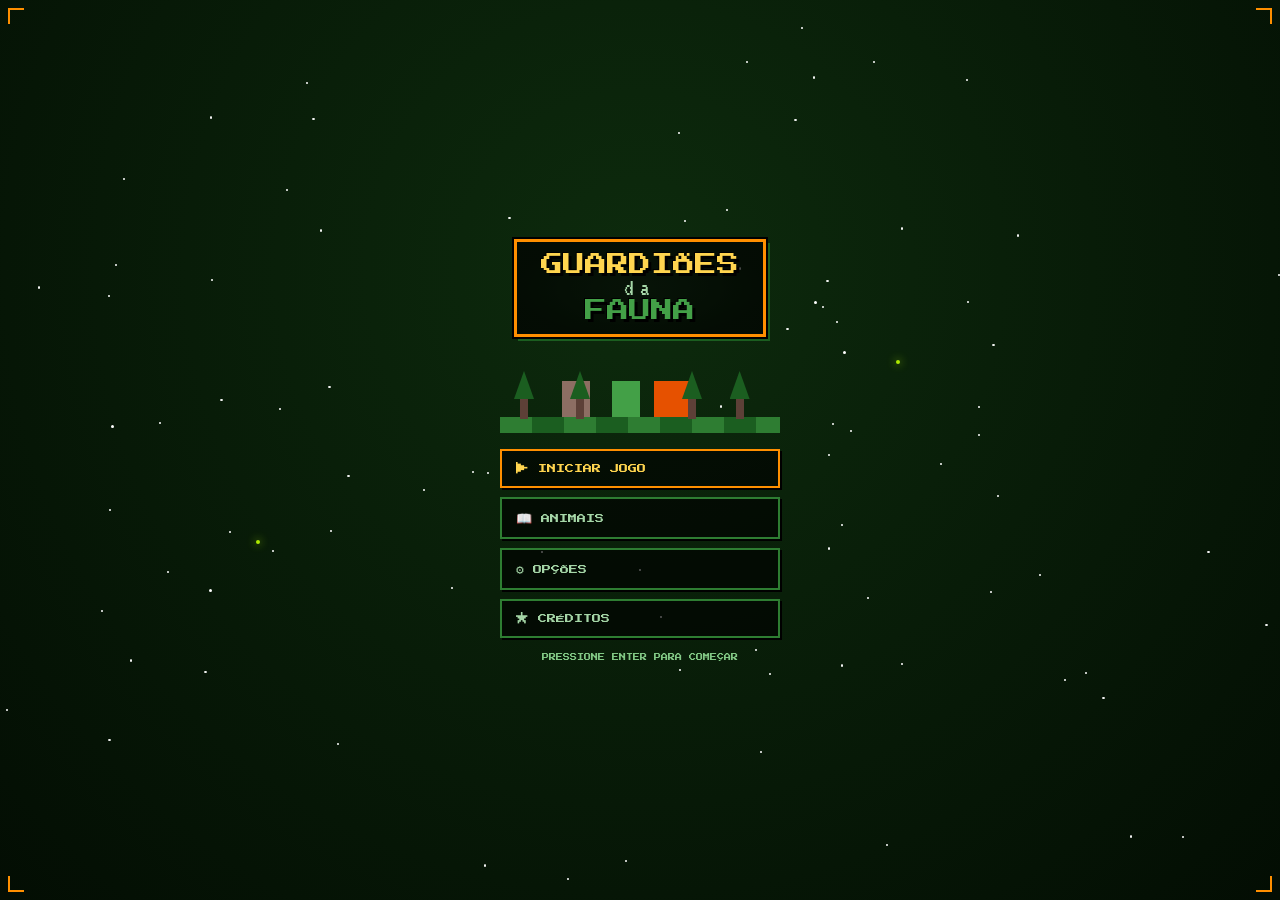
==== commit 34b936ac: "[feat] Jogo 70%" ====
--- a/index.html
+++ b/index.html
@@ -45,6 +45,9 @@
         <button class="menu-btn" id="btn-bestiary" onclick="showScreen('screen-bestiary')">
           <span class="btn-icon">📖</span> ANIMAIS
         </button>
+        <button class="menu-btn" id="btn-options" onclick="showScreen('screen-options')">
+          <span class="btn-icon">⚙</span> OPÇÕES
+        </button>
         <button class="menu-btn" id="btn-credits" onclick="showScreen('screen-credits')">
           <span class="btn-icon">★</span> CRÉDITOS
         </button>
@@ -206,6 +209,7 @@
       <div class="pause-box">
         <h2>⏸ PAUSADO</h2>
         <button class="menu-btn" onclick="togglePause()">▶ CONTINUAR</button>
+        <button class="menu-btn" onclick="openOptionsFromPause()">⚙ OPÇÕES</button>
         <button class="menu-btn" onclick="showScreen('screen-biome')">🗺️ BIOMAS</button>
         <button class="menu-btn" onclick="showScreen('screen-title')">🏠 MENU</button>
       </div>
@@ -267,7 +271,72 @@
     </div>
   </div>
 
+
+  <!-- ══════════════════════════════ CUTSCENE (ADICIONADO PARA GDD) ══════════════════════════════ -->
+  <div id="screen-cutscene" class="screen">
+    <div id="cutscene-bg"></div>
+    <div id="cutscene-content">
+      <div id="cutscene-frame-art"></div>
+      <div id="cutscene-textbox">
+        <div id="cutscene-speaker"></div>
+        <div id="cutscene-text"></div>
+        <div id="cutscene-hint" class="blink">[ ESPAÇO / CLIQUE PARA CONTINUAR ]</div>
+        <button id="cutscene-skip" onclick="skipCutscene()">PULAR ▶▶</button>
+      </div>
+    </div>
+  </div>
+
+  <!-- ══════════════════════════════ OPÇÕES (ADICIONADO PARA GDD) ══════════════════════════════ -->
+  <div id="screen-options" class="screen">
+    <div class="screen-header">
+      <button class="back-btn" id="options-back" onclick="showScreen('screen-title')">◀ VOLTAR</button>
+      <h2 class="screen-title-text">⚙ OPÇÕES</h2>
+      <div></div>
+    </div>
+    <div class="options-box">
+      <div class="option-row">
+        <label class="option-label">🎵 MÚSICA</label>
+        <div class="option-control">
+          <input type="range" id="opt-music" min="0" max="100" value="70" oninput="setMusicVolume(this.value)">
+          <span id="opt-music-val" class="opt-val">70</span>
+        </div>
+      </div>
+      <div class="option-row">
+        <label class="option-label">🔊 EFEITOS</label>
+        <div class="option-control">
+          <input type="range" id="opt-sfx" min="0" max="100" value="80" oninput="setSfxVolume(this.value)">
+          <span id="opt-sfx-val" class="opt-val">80</span>
+        </div>
+      </div>
+      <div class="option-row vertical">
+        <label class="option-label">⌨️ CONTROLES</label>
+        <div class="controls-table">
+          <div class="ctrl-row"><span class="ctrl-key">← →</span><span class="ctrl-desc">Mover</span></div>
+          <div class="ctrl-row"><span class="ctrl-key">ESPAÇO</span><span class="ctrl-desc">Pular / Pulo Duplo</span></div>
+          <div class="ctrl-row"><span class="ctrl-key">↑ / W</span><span class="ctrl-desc">Escalar / Nadar p/ cima</span></div>
+          <div class="ctrl-row"><span class="ctrl-key">E</span><span class="ctrl-desc">Interagir / Catalogar</span></div>
+          <div class="ctrl-row"><span class="ctrl-key">Q</span><span class="ctrl-desc">Binóculo Solar</span></div>
+          <div class="ctrl-row"><span class="ctrl-key">ESC</span><span class="ctrl-desc">Pausar</span></div>
+        </div>
+      </div>
+      <div class="option-row">
+        <label class="option-label">🗑️ DADOS</label>
+        <button class="menu-btn danger-btn" onclick="resetSave()">APAGAR PROGRESSO</button>
+      </div>
+    </div>
+  </div>
+
+  <!-- ══════════════════════════════ TOAST DE CONQUISTA ══════════════════════════════ -->
+  <div id="achievement-toast">
+    <span id="ach-icon"></span>
+    <div class="ach-text">
+      <div class="ach-title">CONQUISTA DESBLOQUEADA</div>
+      <div class="ach-name" id="ach-name"></div>
+    </div>
+  </div>
+
   <script src="js/data.js"></script>
+  <script src="js/audio.js"></script>
   <script src="js/game.js"></script>
   <script src="js/main.js"></script>
 </body>
--- a/css/style.css
+++ b/css/style.css
@@ -1,847 +1,712 @@
-/* ══════════════════════════════════════════════════════════════
-   GUARDIÕES DA FAUNA — Stylesheet
-   Pixel Art · Retro Game Aesthetic
-   ══════════════════════════════════════════════════════════════ */
+/* =====================================================================
+   GUARDIÕES DA FAUNA — css/style.css
+   Pixel art aesthetic conforme GDD · Press Start 2P + VT323
+===================================================================== */
+
+*, *::before, *::after { box-sizing: border-box; margin: 0; padding: 0; }
 
 :root {
-  --green-deep:   #0d2b1a;
-  --green-dark:   #1a4a2e;
-  --green-mid:    #2d7a3e;
-  --green-bright: #4caf50;
-  --green-neon:   #76ff73;
-  --amber:        #ffb300;
-  --amber-dark:   #e65100;
-  --sky:          #1a3a5c;
-  --pixel-red:    #e53935;
-  --pixel-pink:   #ff6b6b;
-  --cream:        #fff9e6;
-  --shadow:       rgba(0,0,0,0.7);
-  --pixel-border: 3px solid #000;
-  --font-pixel:   'Press Start 2P', monospace;
-  --font-vt:      'VT323', monospace;
-}
-
-*, *::before, *::after { box-sizing: border-box; margin: 0; padding: 0; }
-
-body {
-  background: var(--green-deep);
-  font-family: var(--font-pixel);
-  overflow: hidden;
-  width: 100vw;
-  height: 100vh;
+  --g-dark:   #1B5E20;
+  --g-mid:    #2E7D32;
+  --g-light:  #43A047;
+  --g-pale:   #A5D6A7;
+  --amber:    #FF8F00;
+  --amber-l:  #FFD54F;
+  --brown:    #5D4037;
+  --cream:    #FFF8E1;
+  --white:    #ECEFF1;
+  --text:     #E8F5E9;
+  --text-d:   #81C784;
+  --danger:   #EF5350;
+  --pf:       'Press Start 2P', monospace;
+  --vt:       'VT323', monospace;
+  --hud-h:    56px;
+}
+
+html, body {
+  width: 100%; height: 100%; overflow: hidden;
+  background: #0a1a0a;
+  color: var(--text);
+  font-family: var(--vt);
+  font-size: 18px;
   image-rendering: pixelated;
 }
 
-/* ── SCREENS ────────────────────────────────────────────────── */
-.screen {
-  position: absolute;
-  inset: 0;
-  display: none;
-  flex-direction: column;
-  overflow: hidden;
-}
-.screen.active { display: flex; }
-
-/* ── TITLE SCREEN ───────────────────────────────────────────── */
+button {
+  cursor: pointer; font-family: var(--pf); border: none;
+}
+button:active { transform: scale(0.96); }
+
+/* ── SCREENS ──────────────────────────────────────────────────────── */
+.screen { position: absolute; inset: 0; display: none; overflow: hidden; }
+.screen.active { display: flex; flex-direction: column; }
+
+.screen-header {
+  display: flex; align-items: center; justify-content: space-between;
+  padding: 12px 18px; background: rgba(0,0,0,0.5);
+  border-bottom: 2px solid var(--g-mid);
+  flex-shrink: 0; gap: 12px;
+}
+.screen-title-text {
+  font-family: var(--pf);
+  font-size: clamp(9px, 2vw, 14px);
+  color: var(--amber-l);
+  text-shadow: 2px 2px 0 #000;
+  text-align: center; flex: 1;
+}
+.back-btn {
+  font-family: var(--pf); font-size: 8px;
+  background: transparent; color: var(--g-pale);
+  border: 1px solid var(--g-mid); padding: 6px 10px;
+  transition: background 0.15s, color 0.15s;
+}
+.back-btn:hover { background: var(--g-mid); color: #fff; }
+.fauna-counter {
+  font-family: var(--pf); font-size: 8px;
+  color: var(--amber-l); white-space: nowrap;
+}
+
+/* =====================================================================
+   TELA INICIAL
+===================================================================== */
 #screen-title {
-  background: radial-gradient(ellipse at 50% 80%, #1a4a2e 0%, #0d2b1a 60%, #050f0a 100%);
-  align-items: center;
-  justify-content: center;
-}
-
-/* Stars */
-.stars {
-  position: absolute;
-  inset: 0;
-  background-image:
-    radial-gradient(1px 1px at 10% 15%, #fff 0%, transparent 100%),
-    radial-gradient(1px 1px at 30% 5%,  #fff 0%, transparent 100%),
-    radial-gradient(1px 1px at 55% 20%, #fff 0%, transparent 100%),
-    radial-gradient(1px 1px at 75% 8%,  #fff 0%, transparent 100%),
-    radial-gradient(1px 1px at 90% 18%, #fff 0%, transparent 100%),
-    radial-gradient(1px 1px at 20% 30%, #ffe 0%, transparent 100%),
-    radial-gradient(1px 1px at 65% 12%, #ffe 0%, transparent 100%),
-    radial-gradient(2px 2px at 45% 3%,  #ffb 0%, transparent 100%);
-  animation: twinkle 4s ease-in-out infinite alternate;
+  background: radial-gradient(ellipse at 50% 30%, #0d2b0d 0%, #030d03 100%);
+  align-items: center; justify-content: center;
+}
+
+.stars { position: absolute; inset: 0; pointer-events: none; }
+.star {
+  position: absolute; background: #fff; border-radius: 50%;
+  animation: twinkle 3s ease-in-out infinite;
 }
 @keyframes twinkle {
-  from { opacity: 0.6; }
-  to   { opacity: 1; }
-}
-
-/* Fireflies */
+  0%, 100% { opacity: 0.2; transform: scale(1); }
+  50%      { opacity: 1; transform: scale(1.4); }
+}
+
 .fireflies { position: absolute; inset: 0; pointer-events: none; }
-.fireflies::before,
-.fireflies::after {
-  content: '';
-  position: absolute;
+.fireflies::before, .fireflies::after {
+  content: ''; position: absolute;
   width: 4px; height: 4px;
-  border-radius: 50%;
-  background: var(--green-neon);
-  box-shadow: 0 0 6px 2px var(--green-neon);
-  animation: fly1 8s ease-in-out infinite;
-}
-.fireflies::after {
-  width: 3px; height: 3px;
-  left: 70%; top: 40%;
-  animation: fly2 11s ease-in-out infinite;
-  background: var(--amber);
-  box-shadow: 0 0 6px 2px var(--amber);
-}
-@keyframes fly1 {
-  0%,100% { transform: translate(20vw, 60vh); opacity: 0; }
-  20%      { opacity: 1; }
-  50%      { transform: translate(35vw, 40vh); opacity: 0.8; }
-  80%      { opacity: 0; }
-}
-@keyframes fly2 {
-  0%,100% { transform: translate(60vw, 50vh); opacity: 0; }
-  30%      { opacity: 1; }
-  60%      { transform: translate(75vw, 35vh); opacity: 0.7; }
-}
-
-/* Logo */
+  background: #AEEA00; border-radius: 50%;
+  box-shadow: 0 0 8px #AEEA00;
+  animation: fly 6s ease-in-out infinite;
+}
+.fireflies::before { top: 60%; left: 20%; }
+.fireflies::after  { top: 40%; left: 70%; animation-delay: 3s; }
+@keyframes fly {
+  0%   { transform: translate(0, 0);     opacity: 0; }
+  20%  { opacity: 1; }
+  80%  { opacity: 1; }
+  100% { transform: translate(60px, -40px); opacity: 0; }
+}
+
 .title-container {
-  display: flex;
-  flex-direction: column;
-  align-items: center;
-  gap: 20px;
-  z-index: 10;
-  width: 100%;
-  max-width: 700px;
-  padding: 20px;
+  display: flex; flex-direction: column; align-items: center;
+  gap: 16px; z-index: 1;
+  width: 100%; max-width: 480px; padding: 18px;
 }
 
 .logo-wrapper { position: relative; }
-
 .logo-badge {
-  display: flex;
-  flex-direction: column;
-  align-items: center;
-  line-height: 1;
-  text-align: center;
-  animation: logo-float 3s ease-in-out infinite;
-}
-@keyframes logo-float {
-  0%,100% { transform: translateY(0); }
-  50%      { transform: translateY(-8px); }
-}
-
-.logo-top {
-  font-family: var(--font-pixel);
-  font-size: clamp(20px, 5vw, 42px);
-  color: var(--green-neon);
-  text-shadow:
-    3px 3px 0 #000,
-    -2px -2px 0 #000,
-    0 0 20px var(--green-bright),
-    0 0 40px var(--green-mid);
-  letter-spacing: 4px;
-}
+  display: flex; flex-direction: column; align-items: center;
+  padding: 12px 24px;
+  border: 3px solid var(--amber);
+  background: rgba(0,0,0,0.7);
+  box-shadow: 0 0 0 2px #000, 4px 4px 0 var(--g-dark);
+  position: relative; z-index: 1;
+}
+.logo-top, .logo-bottom {
+  font-family: var(--pf);
+  font-size: clamp(14px, 4vw, 22px);
+  text-shadow: 3px 3px 0 #000, -1px -1px 0 #000;
+}
+.logo-top    { color: var(--amber-l); }
+.logo-bottom { color: var(--g-light); }
 .logo-da {
-  font-family: var(--font-vt);
-  font-size: clamp(16px, 3vw, 28px);
-  color: var(--amber);
-  letter-spacing: 8px;
-  text-transform: lowercase;
-  margin: -4px 0;
-}
-.logo-bottom {
-  font-family: var(--font-pixel);
-  font-size: clamp(28px, 7vw, 64px);
-  color: var(--amber);
-  text-shadow:
-    4px 4px 0 #000,
-    -2px -2px 0 #000,
-    0 0 30px var(--amber-dark),
-    0 0 60px #ff6600;
-  letter-spacing: 6px;
+  font-family: var(--vt);
+  font-size: clamp(16px, 4vw, 24px);
+  color: var(--g-pale); letter-spacing: 6px;
 }
 .logo-glow {
-  position: absolute;
-  inset: -20px;
-  background: radial-gradient(ellipse, rgba(76,175,80,0.15) 0%, transparent 70%);
-  pointer-events: none;
-}
-
-/* Hero Scene (pixel characters) */
+  position: absolute; inset: -6px;
+  background: radial-gradient(ellipse, rgba(67,160,71,0.2) 0%, transparent 70%);
+  animation: glow-pulse 3s ease-in-out infinite;
+}
+@keyframes glow-pulse {
+  0%, 100% { opacity: 0.5; } 50% { opacity: 1; }
+}
+
 .hero-scene {
+  position: relative; width: 280px; height: 80px; flex-shrink: 0;
+}
+.pixel-leo, .pixel-jaguar, .pixel-wolf {
+  position: absolute; bottom: 16px;
+  width: 28px; height: 36px;
+}
+.pixel-leo    { left: 40%; background: #43A047; }
+.pixel-jaguar { left: 55%; background: #E65100; width: 36px; }
+.pixel-wolf   { left: 22%; background: #8D6E63; }
+.scene-ground {
+  position: absolute; bottom: 0; width: 100%; height: 16px;
+  background: repeating-linear-gradient(90deg,
+    #2E7D32 0, #2E7D32 32px, #1B5E20 32px, #1B5E20 64px);
+}
+.scene-trees { position: absolute; bottom: 14px; width: 100%; }
+.tree { position: absolute; bottom: 0; }
+.tree::before, .tree::after { content: ''; position: absolute; }
+.tree::before { width: 8px;  height: 30px; background: #5D4037; left: 6px; bottom: 0; }
+.tree::after  { width: 20px; height: 28px; background: #1B5E20; left: 0;  bottom: 20px;
+                clip-path: polygon(50% 0%, 100% 100%, 0 100%); }
+.t1 { left: 5%; } .t2 { left: 25%; } .t3 { left: 65%; } .t4 { left: 82%; }
+
+.main-menu {
+  display: flex; flex-direction: column;
+  gap: 9px; width: 100%; max-width: 280px;
+}
+.menu-btn {
+  width: 100%; padding: 11px 14px;
+  font-family: var(--pf); font-size: 9px;
+  background: rgba(0,0,0,0.65);
+  color: var(--g-pale);
+  border: 2px solid var(--g-mid);
+  display: flex; align-items: center; gap: 9px;
+  transition: background 0.12s, border-color 0.12s, color 0.12s;
+  box-shadow: 2px 2px 0 #000;
+}
+.menu-btn:hover, .menu-btn:focus {
+  background: var(--g-mid); color: #fff;
+  border-color: var(--g-light); outline: none;
+}
+.menu-btn.primary { border-color: var(--amber); color: var(--amber-l); }
+.menu-btn.primary:hover { background: var(--amber); color: #000; border-color: var(--amber-l); }
+.danger-btn {
+  background: rgba(100,0,0,0.5); color: #FF8A80;
+  border: 2px solid #c62828; padding: 8px 14px;
+  font-family: var(--pf); font-size: 8px;
+  box-shadow: 2px 2px 0 #000;
+}
+.danger-btn:hover { background: #c62828; color: #fff; }
+.btn-icon { font-size: 13px; }
+
+.title-footer { font-family: var(--pf); font-size: 7px; color: var(--text-d); }
+.blink { animation: blink 1.2s step-start infinite; }
+@keyframes blink { 0%, 100% { opacity: 1; } 50% { opacity: 0; } }
+
+.corner-deco {
+  position: absolute; width: 16px; height: 16px;
+  border-color: var(--amber); border-style: solid;
+}
+.corner-deco.tl { top: 8px;    left: 8px;    border-width: 2px 0 0 2px; }
+.corner-deco.tr { top: 8px;    right: 8px;   border-width: 2px 2px 0 0; }
+.corner-deco.bl { bottom: 8px; left: 8px;    border-width: 0 0 2px 2px; }
+.corner-deco.br { bottom: 8px; right: 8px;   border-width: 0 2px 2px 0; }
+
+/* =====================================================================
+   CUTSCENE
+===================================================================== */
+#screen-cutscene {
+  background: #000;
+}
+#cutscene-bg {
+  position: absolute; inset: 0;
+  transition: background 0.6s;
+}
+#cutscene-content {
+  position: relative; z-index: 1;
+  display: flex; flex-direction: column;
+  height: 100%; justify-content: flex-end;
+}
+#cutscene-frame-art {
+  flex: 1;
+  display: flex; align-items: center; justify-content: center;
+  font-size: clamp(72px, 18vw, 140px);
+  filter: drop-shadow(0 0 16px rgba(0,0,0,0.6));
+  animation: cs-float 4s ease-in-out infinite;
+}
+@keyframes cs-float {
+  0%, 100% { transform: translateY(0) scale(1); }
+  50%      { transform: translateY(-8px) scale(1.03); }
+}
+#cutscene-textbox {
+  background: rgba(0,0,0,0.85);
+  border-top: 3px solid var(--amber);
+  padding: 18px 24px 22px;
+  min-height: 140px;
   position: relative;
-  width: 340px;
-  height: 100px;
-  margin: 0 auto;
-}
-.scene-ground {
-  position: absolute;
-  bottom: 0; left: 0; right: 0;
-  height: 12px;
-  background: repeating-linear-gradient(90deg,
-    #2d4a1e 0px, #2d4a1e 8px,
-    #3a5c28 8px, #3a5c28 16px);
-  border-top: 3px solid #1a2e0f;
-}
-
-/* Simple pixel Leo */
-.pixel-leo {
-  position: absolute;
-  bottom: 10px;
-  left: 50%;
-  transform: translateX(-50%);
-  width: 24px; height: 40px;
-  image-rendering: pixelated;
-  background:
-    /* head */
-    linear-gradient(#c8845a 0%, #c8845a 40%, transparent 40%) no-repeat 4px 0px / 16px 16px,
-    /* body */
-    linear-gradient(#3d6b2f 0%, #3d6b2f 100%) no-repeat 2px 16px / 20px 16px,
-    /* legs */
-    linear-gradient(#5c8c3e 0%, #5c8c3e 100%) no-repeat 2px 32px / 8px 8px,
-    linear-gradient(#5c8c3e 0%, #5c8c3e 100%) no-repeat 14px 32px / 8px 8px;
-  animation: leo-idle 0.8s steps(2) infinite;
-}
-@keyframes leo-idle {
-  0%   { transform: translateX(-50%) translateY(0); }
-  100% { transform: translateX(-50%) translateY(-2px); }
-}
-
-.pixel-jaguar {
-  position: absolute;
-  bottom: 10px; left: 30px;
-  width: 40px; height: 24px;
-  background:
-    linear-gradient(#d4a017 0%, #d4a017 100%) no-repeat 0 4px / 40px 16px,
-    linear-gradient(#d4a017 0%, #d4a017 100%) no-repeat 4px 0 / 8px 8px;
-  border-radius: 4px;
-  animation: jaguar-idle 1.2s ease-in-out infinite alternate;
-}
-@keyframes jaguar-idle {
-  from { transform: translateY(0); }
-  to   { transform: translateY(-3px); }
-}
-
-.pixel-wolf {
-  position: absolute;
-  bottom: 10px; right: 30px;
-  width: 36px; height: 24px;
-  background:
-    linear-gradient(#c8742a 0%, #c8742a 100%) no-repeat 0 4px / 36px 16px,
-    linear-gradient(#c8742a 0%, #c8742a 100%) no-repeat 2px 0 / 8px 8px;
-  border-radius: 4px;
-  animation: wolf-idle 1.5s ease-in-out infinite alternate;
-}
-@keyframes wolf-idle {
-  from { transform: translateY(-2px); }
-  to   { transform: translateY(2px); }
-}
-
-/* Trees */
-.scene-trees { position: absolute; inset: 0; }
-.tree {
-  position: absolute;
-  bottom: 10px;
-  width: 20px; height: 60px;
-  background: linear-gradient(#1a3d10 0%, #2d6b1e 60%, #3d8c28 100%);
-  border-radius: 2px 2px 0 0;
-}
-.tree::before {
-  content: '';
-  position: absolute;
-  top: -20px; left: -10px;
-  width: 40px; height: 30px;
-  background: #2a5c1a;
-  border-radius: 50% 50% 20% 20%;
-}
-.t1 { left: -40px; height: 50px; }
-.t2 { left: -10px; height: 65px; }
-.t3 { right: -10px; height: 55px; }
-.t4 { right: -40px; height: 70px; }
-
-/* Main Menu */
-.main-menu {
-  display: flex;
-  flex-direction: column;
-  gap: 12px;
-  width: 100%;
-  max-width: 320px;
-}
-
-.menu-btn {
-  font-family: var(--font-pixel);
-  font-size: clamp(8px, 1.5vw, 12px);
-  padding: 14px 20px;
-  background: var(--green-dark);
-  color: var(--cream);
-  border: 3px solid var(--green-bright);
-  cursor: pointer;
-  text-transform: uppercase;
-  letter-spacing: 2px;
-  position: relative;
-  transition: all 0.1s;
-  box-shadow: 4px 4px 0 #000, inset 0 1px 0 rgba(255,255,255,0.1);
-  width: 100%;
-  text-align: left;
-}
-.menu-btn:hover {
-  background: var(--green-mid);
-  transform: translate(-2px, -2px);
-  box-shadow: 6px 6px 0 #000;
-  color: var(--green-neon);
-}
-.menu-btn:active {
-  transform: translate(2px, 2px);
-  box-shadow: 2px 2px 0 #000;
-}
-.menu-btn.primary {
-  background: var(--green-mid);
-  border-color: var(--green-neon);
-  color: var(--green-neon);
-}
-.menu-btn.primary:hover { background: var(--green-bright); color: #000; }
-.btn-icon { margin-right: 8px; }
-
-/* Footer blink */
-.title-footer {
-  font-family: var(--font-vt);
-  font-size: clamp(14px, 2.5vw, 20px);
-  color: var(--amber);
-  letter-spacing: 2px;
-}
-.blink { animation: blink 1.2s step-end infinite; }
-@keyframes blink {
-  0%, 100% { opacity: 1; }
-  50%       { opacity: 0; }
-}
-
-/* Corner decorations */
-.corner-deco {
-  position: absolute;
-  width: 40px; height: 40px;
-  border-color: var(--green-mid);
-  border-style: solid;
-  opacity: 0.5;
-}
-.corner-deco.tl { top: 12px; left: 12px; border-width: 3px 0 0 3px; }
-.corner-deco.tr { top: 12px; right: 12px; border-width: 3px 3px 0 0; }
-.corner-deco.bl { bottom: 12px; left: 12px; border-width: 0 0 3px 3px; }
-.corner-deco.br { bottom: 12px; right: 12px; border-width: 0 3px 3px 0; }
-
-/* ── SCREEN HEADER (shared) ─────────────────────────────────── */
-.screen-header {
-  display: flex;
-  align-items: center;
-  justify-content: space-between;
-  padding: 12px 20px;
-  background: rgba(0,0,0,0.6);
-  border-bottom: 3px solid var(--green-mid);
-  flex-shrink: 0;
-}
-.screen-title-text {
-  font-size: clamp(10px, 2vw, 16px);
-  color: var(--green-neon);
-  text-shadow: 2px 2px 0 #000;
-}
-.back-btn {
-  font-family: var(--font-pixel);
-  font-size: 9px;
-  background: transparent;
-  color: var(--amber);
-  border: 2px solid var(--amber);
-  padding: 8px 12px;
-  cursor: pointer;
-  transition: all 0.1s;
-}
-.back-btn:hover { background: var(--amber); color: #000; }
-.fauna-counter {
-  font-size: 10px;
-  color: var(--green-neon);
-  background: rgba(0,0,0,0.4);
-  padding: 6px 10px;
-  border: 2px solid var(--green-mid);
-}
-
-/* ── BIOME SELECTION ────────────────────────────────────────── */
-#screen-biome {
-  background: linear-gradient(180deg, #0d1f0d 0%, #162d1a 100%);
-}
-
+}
+#cutscene-speaker {
+  font-family: var(--pf); font-size: 10px;
+  color: var(--amber-l);
+  margin-bottom: 10px;
+  text-shadow: 1px 1px 0 #000;
+}
+#cutscene-text {
+  font-family: var(--vt);
+  font-size: 22px;
+  color: var(--white);
+  line-height: 1.5;
+  min-height: 52px;
+}
+#cutscene-hint {
+  font-family: var(--pf); font-size: 7px;
+  color: var(--text-d);
+  margin-top: 12px;
+  text-align: right;
+}
+#cutscene-skip {
+  position: absolute; top: 12px; right: 18px;
+  font-family: var(--pf); font-size: 7px;
+  background: rgba(0,0,0,0.6); color: var(--text-d);
+  border: 1px solid var(--g-mid); padding: 6px 10px;
+}
+#cutscene-skip:hover { background: var(--g-mid); color: #fff; }
+
+/* =====================================================================
+   SELEÇÃO DE BIOMA
+===================================================================== */
+#screen-biome { background: linear-gradient(180deg, #0d2b0d, #0a1a0a); }
 .biome-grid {
   display: grid;
-  grid-template-columns: repeat(2, 1fr);
-  gap: 16px;
-  padding: 20px;
-  overflow-y: auto;
-  flex: 1;
-}
-
-@media (max-width: 600px) {
-  .biome-grid { grid-template-columns: 1fr; }
-}
-
+  grid-template-columns: repeat(auto-fit, minmax(200px, 1fr));
+  gap: 14px; padding: 18px;
+  flex: 1; overflow-y: auto;
+}
 .biome-card {
-  background: var(--green-dark);
-  border: 3px solid var(--green-mid);
+  background: rgba(0,0,0,0.6);
+  border: 2px solid var(--g-mid);
   cursor: pointer;
-  transition: all 0.15s;
+  transition: transform 0.12s, border-color 0.12s;
+  box-shadow: 3px 3px 0 #000;
+  overflow: hidden;
+}
+.biome-card:hover:not(.locked) {
+  transform: translateY(-3px) scale(1.01);
+  border-color: var(--amber);
+}
+.biome-card.locked {
+  opacity: 0.55; cursor: not-allowed;
+  filter: grayscale(0.4);
+}
+.biome-art { height: 90px; position: relative; overflow: hidden; }
+.mata-art     { background: linear-gradient(180deg, #1B5E20, #0d2b0d); }
+.amazonia-art { background: linear-gradient(180deg, #006064, #01579B); }
+.cerrado-art  { background: linear-gradient(180deg, #E65100, #BF360C); }
+.pantanal-art { background: linear-gradient(180deg, #880E4F, #01579B); }
+
+.biome-pixel-scene {
+  position: absolute; inset: 0;
+  display: flex; align-items: flex-end; justify-content: center;
+  padding-bottom: 8px;
+}
+.bp-tree {
+  width: 18px; height: 40px; background: #2E7D32; margin: 0 4px;
+  clip-path: polygon(50% 0%, 100% 60%, 80% 60%, 80% 100%, 20% 100%, 20% 60%, 0 60%);
+}
+.bp-water  { width: 60px; height: 20px; background: #00838F; border-radius: 2px; }
+.bp-fire   { width: 16px; height: 24px; background: #FF6D00;
+             clip-path: polygon(50% 0%, 100% 70%, 70% 100%, 30% 100%, 0 70%); }
+.bp-sunset { width: 40px; height: 40px; background: #FF6F00; border-radius: 50%; }
+.bp-animal { width: 22px; height: 22px; margin: 0 4px; }
+.monkey   { background: #FF8F00; border-radius: 4px 4px 0 0; }
+.dolphin  { background: #E91E8C; border-radius: 50% 50% 40% 40%; }
+.wolf     { background: #8D6E63; }
+.jaguar   { background: #FF6F00; }
+
+.biome-info { padding: 11px 13px; }
+.biome-info h3 {
+  font-family: var(--pf); font-size: 8px;
+  color: var(--amber-l); margin-bottom: 6px;
+}
+.biome-desc {
+  font-size: 14px; color: var(--text-d); margin-bottom: 7px;
+}
+.biome-animals {
+  display: flex; flex-wrap: wrap; gap: 3px; margin-bottom: 7px;
+}
+.animal-tag {
+  font-size: 11px; padding: 2px 5px;
+  background: rgba(46,125,50,0.3);
+  border: 1px solid var(--g-mid);
+  color: var(--g-pale);
+}
+.biome-status {
+  font-family: var(--pf); font-size: 7px;
+  padding: 4px 8px; text-align: center;
+}
+.biome-status.unlocked {
+  background: rgba(46,125,50,0.4);
+  color: var(--g-light);
+  border: 1px solid var(--g-mid);
+}
+.biome-status.completed {
+  background: rgba(255,215,0,0.2);
+  color: var(--amber-l);
+  border: 1px solid var(--amber);
+}
+.biome-status.locked-status {
+  background: rgba(0,0,0,0.3); color: #888;
+}
+
+/* =====================================================================
+   TELA DE JOGO
+===================================================================== */
+#screen-game { background: #000; flex-direction: column; }
+
+#hud {
+  height: var(--hud-h);
+  display: flex; align-items: center; justify-content: space-between;
+  padding: 0 14px;
+  background: rgba(0,0,0,0.78);
+  border-bottom: 2px solid var(--g-dark);
+  flex-shrink: 0; z-index: 10;
+}
+.hud-left, .hud-center, .hud-right { display: flex; align-items: center; gap: 8px; }
+.hud-center { flex-direction: column; gap: 2px; }
+
+#lives-display { display: flex; gap: 2px; }
+.heart { font-size: 18px; }
+
+#biome-label {
+  font-family: var(--pf); font-size: 7px;
+  color: var(--g-pale); text-shadow: 1px 1px 0 #000;
+}
+
+#minimap {
+  width: 80px; height: 18px;
+  background: rgba(0,0,0,0.6);
+  border: 1px solid var(--g-mid);
+  position: relative; overflow: hidden;
+}
+#minimap-player {
+  position: absolute; top: 3px;
+  width: 4px; height: 12px;
+  background: var(--amber);
+  transition: left 0.1s linear;
+}
+.minimap-border {
+  position: absolute; inset: 0;
+  border: 1px solid var(--g-dark);
+  pointer-events: none;
+}
+
+#fauna-hud {
+  font-family: var(--pf); font-size: 7px;
+  color: var(--amber-l);
+}
+
+#robot-alert {
+  font-family: var(--pf); font-size: 7px;
+  color: var(--danger); padding: 4px 6px;
+  border: 1px solid var(--danger);
+  animation: alert-flash 0.5s step-start infinite;
+}
+@keyframes alert-flash {
+  0%, 100% { opacity: 1; } 50% { opacity: 0.3; }
+}
+
+#btn-pause {
+  font-family: var(--pf); font-size: 7px;
+  background: rgba(0,0,0,0.5); color: var(--text);
+  border: 1px solid var(--g-mid);
+  padding: 5px 8px;
+}
+#btn-pause:hover { background: var(--g-mid); }
+
+#game-canvas {
+  display: block; flex: 1; width: 100%;
+  image-rendering: pixelated;
+}
+
+#mission-box {
+  position: absolute; bottom: 12px; left: 12px;
+  background: rgba(0,0,0,0.72);
+  border: 1px solid var(--g-mid);
+  padding: 8px 12px;
+  font-family: var(--pf); font-size: 7px;
+  line-height: 1.8;
+  pointer-events: none; z-index: 5;
+}
+.mission-title { color: var(--amber-l); margin-bottom: 4px; }
+#mission-text, #mission-progress, #mission-status {
+  color: var(--text-d); font-size: 6px;
+}
+
+#exit-hint {
+  position: absolute; top: 72px; left: 50%;
+  transform: translateX(-50%);
+  font-family: var(--pf); font-size: 9px;
+  color: #69F0AE;
+  background: rgba(0,0,0,0.72);
+  border: 2px solid #00E676;
+  padding: 8px 16px;
+  animation: exit-pulse 1s ease-in-out infinite;
+  z-index: 5;
+}
+@keyframes exit-pulse {
+  0%, 100% { box-shadow: 0 0 6px #00E676; }
+  50%      { box-shadow: 0 0 20px #00E676; }
+}
+
+/* ── PAUSE / GAMEOVER OVERLAYS ─────────────────────────────────────── */
+#pause-overlay, #gameover-overlay {
+  position: absolute; inset: 0;
+  background: rgba(0,0,0,0.78);
+  display: flex; align-items: center; justify-content: center;
+  z-index: 20;
+}
+.pause-box, .gameover-box {
+  background: rgba(10,26,10,0.96);
+  border: 3px solid var(--g-mid);
   box-shadow: 4px 4px 0 #000;
-  overflow: hidden;
-  display: flex;
-  flex-direction: column;
-}
-.biome-card:hover:not(.locked) {
-  transform: translate(-3px, -3px);
-  box-shadow: 7px 7px 0 #000;
-  border-color: var(--green-neon);
-}
-.biome-card.locked {
-  opacity: 0.5;
-  cursor: not-allowed;
-  filter: grayscale(0.6);
-}
-
-.biome-art {
-  height: 100px;
-  position: relative;
-  overflow: hidden;
-}
-.mata-art    { background: linear-gradient(180deg, #1a4a0a 0%, #2d7a1e 100%); }
-.amazonia-art{ background: linear-gradient(180deg, #0a3a5c 0%, #1a5c7a 100%); }
-.cerrado-art { background: linear-gradient(180deg, #4a2a0a 0%, #8c5a1e 100%); }
-.pantanal-art{ background: linear-gradient(180deg, #2a1a3a 0%, #8c4a1e 100%); }
-
-/* Biome pixel scenes */
-.biome-pixel-scene { position: absolute; inset: 0; }
-.bp-tree {
-  position: absolute;
-  bottom: 0;
-  width: 16px; height: 40px;
-  background: #1a3d10;
-}
-.bp-t1 { left: 20%; }
-.bp-t2 { right: 20%; }
-.bp-water {
-  position: absolute;
-  bottom: 0; left: 0; right: 0; height: 30px;
-  background: linear-gradient(180deg, #1a5c8c 0%, #0a2a4a 100%);
-  animation: wave 2s ease-in-out infinite alternate;
-}
-@keyframes wave {
-  from { height: 28px; }
-  to   { height: 32px; }
-}
-.bp-fire {
-  position: absolute;
-  bottom: 10px; left: 40%;
-  width: 16px; height: 24px;
-  background: linear-gradient(180deg, #ff6600 0%, #ffcc00 100%);
-  border-radius: 50% 50% 20% 20%;
-  animation: flicker 0.3s steps(2) infinite alternate;
-}
-@keyframes flicker {
-  from { transform: scaleX(1); }
-  to   { transform: scaleX(0.8) scaleY(1.1); }
-}
-.bp-sunset {
-  position: absolute;
-  inset: 0;
-  background: linear-gradient(180deg, #8c2a00 0%, #ff6600 40%, #ffaa00 100%);
-  opacity: 0.6;
-}
-
-/* Biome pixel animals (simple shapes) */
-.bp-animal {
-  position: absolute;
-  bottom: 8px;
-  image-rendering: pixelated;
-}
-.bp-animal.monkey  { left: 50%; transform: translateX(-50%); width: 14px; height: 16px; background: #c8742a; border-radius: 2px; }
-.bp-animal.dolphin { left: 30%; width: 28px; height: 12px; background: #5c9abf; border-radius: 50%; bottom: 20px; }
-.bp-animal.wolf    { left: 45%; width: 20px; height: 14px; background: #c8742a; border-radius: 2px; }
-.bp-animal.jaguar  { left: 40%; width: 24px; height: 14px; background: #d4a017; border-radius: 2px; }
-
-.biome-info {
-  padding: 12px;
-  flex: 1;
-}
-.biome-info h3 {
-  font-size: clamp(8px, 1.5vw, 11px);
-  color: var(--green-neon);
-  margin-bottom: 6px;
-}
-.biome-desc {
-  font-family: var(--font-vt);
-  font-size: clamp(12px, 2vw, 16px);
-  color: #aaa;
-  margin-bottom: 8px;
-}
-.biome-animals { display: flex; flex-wrap: wrap; gap: 4px; margin-bottom: 8px; }
-.animal-tag {
-  font-family: var(--font-vt);
-  font-size: 13px;
-  background: rgba(0,0,0,0.4);
-  padding: 2px 6px;
-  border: 1px solid var(--green-mid);
-  color: #ccc;
-}
-.biome-status {
-  font-size: 7px;
-  padding: 4px 8px;
-  text-align: center;
-  font-family: var(--font-pixel);
-}
-.biome-status.unlocked { background: var(--green-mid); color: var(--green-neon); }
-.biome-status.locked-status { background: #3a2a0a; color: var(--amber); }
-
-/* ── GAME SCREEN ────────────────────────────────────────────── */
-#screen-game { background: #000; }
-
-#hud {
-  display: flex;
-  justify-content: space-between;
-  align-items: center;
-  padding: 8px 16px;
-  background: rgba(0,0,0,0.85);
-  border-bottom: 3px solid var(--green-mid);
-  flex-shrink: 0;
-  height: 56px;
-  z-index: 50;
-}
-
-.hud-left, .hud-center, .hud-right {
-  display: flex;
-  align-items: center;
-  gap: 10px;
-}
-
-#lives-display { display: flex; gap: 4px; font-size: 18px; }
-.heart { transition: transform 0.2s; }
-.heart.lost { filter: grayscale(1) opacity(0.3); }
-
-#biome-label {
-  font-size: 7px;
-  color: var(--green-neon);
-  letter-spacing: 1px;
-}
-
-#minimap {
-  width: 80px; height: 36px;
-  background: rgba(0,0,0,0.6);
-  border: 2px solid var(--green-mid);
-  position: relative;
-  overflow: hidden;
-}
-#minimap-player {
-  position: absolute;
-  width: 4px; height: 6px;
-  background: var(--green-neon);
-  bottom: 8px;
-  left: 10%;
-  transition: left 0.1s;
-}
-
-#fauna-hud {
-  font-size: 9px;
-  color: var(--amber);
-  background: rgba(0,0,0,0.5);
-  padding: 4px 8px;
-  border: 2px solid var(--amber-dark);
-}
-
-#robot-alert {
-  font-size: 8px;
-  color: var(--pixel-red);
-  background: rgba(80,0,0,0.8);
-  padding: 4px 8px;
-  border: 2px solid var(--pixel-red);
-  animation: pulse-alert 0.5s step-end infinite;
-}
-@keyframes pulse-alert {
-  0%, 100% { opacity: 1; }
-  50%       { opacity: 0.3; }
-}
-
-#btn-pause {
-  font-family: var(--font-pixel);
-  font-size: 7px;
-  background: transparent;
-  color: var(--amber);
-  border: 2px solid var(--amber-dark);
-  padding: 6px 10px;
-  cursor: pointer;
-}
-#btn-pause:hover { background: var(--amber-dark); }
-
-#game-canvas {
-  display: block;
-  width: 100%;
-  flex: 1;
-  image-rendering: pixelated;
-  image-rendering: crisp-edges;
-}
-
-#mission-box {
-  position: absolute;
-  top: 72px;
-  left: 16px;
-  width: 320px;
+  padding: 28px 32px;
+  display: flex; flex-direction: column; align-items: center;
+  gap: 14px; min-width: 240px;
+}
+.pause-box h2, .gameover-box h2 {
+  font-family: var(--pf); font-size: 13px;
+  color: var(--amber-l); text-shadow: 2px 2px 0 #000;
+}
+.gameover-box p {
+  font-size: 16px; color: var(--text-d); text-align: center;
+}
+
+/* ── ANIMAL CARD ───────────────────────────────────────────────────── */
+#animal-card {
+  position: absolute; inset: 0;
   background: rgba(0,0,0,0.82);
-  border: 3px solid var(--green-mid);
-  padding: 12px;
-  z-index: 60;
-  box-shadow: 4px 4px 0 #000;
-}
-
-.mission-title {
-  font-size: 8px;
-  color: var(--green-neon);
-  margin-bottom: 10px;
-  letter-spacing: 1px;
-}
-
-#mission-text {
-  font-family: var(--font-vt);
-  font-size: 20px;
-  color: var(--cream);
-  line-height: 1.2;
-  margin-bottom: 10px;
-}
-
-#mission-progress,
-#mission-status {
-  font-size: 7px;
-  color: var(--amber);
+  display: flex; align-items: center; justify-content: center;
+  z-index: 25;
+}
+.card-inner {
+  background: linear-gradient(160deg, #1B5E20, #0d2b0d);
+  border: 3px solid var(--amber);
+  box-shadow: 0 0 20px rgba(255,143,0,0.3), 4px 4px 0 #000;
+  padding: 24px 28px;
+  display: flex; flex-direction: column; align-items: center;
+  gap: 10px; max-width: 320px; width: 90%;
+  animation: card-in 0.25s ease-out;
+}
+@keyframes card-in {
+  from { transform: scale(0.8) translateY(20px); opacity: 0; }
+  to   { transform: scale(1) translateY(0); opacity: 1; }
+}
+.card-header {
+  font-family: var(--pf); font-size: 8px;
+  color: var(--amber-l);
+  border-bottom: 1px solid var(--amber);
+  width: 100%; text-align: center; padding-bottom: 8px;
+}
+.card-emoji { font-size: 44px; text-align: center; }
+.card-name  { font-family: var(--pf); font-size: 8px; color: #fff; text-align: center; }
+.card-sci   { font-size: 14px; color: var(--text-d); font-style: italic; text-align: center; }
+.card-status{ font-family: var(--pf); font-size: 7px; text-align: center; }
+.card-fact  { font-size: 15px; color: var(--cream); text-align: center;
+              line-height: 1.4; max-width: 260px; }
+.card-inner button {
   margin-top: 6px;
-}
-
-#objective-status.ready {
-  color: var(--green-neon);
-}
-
-#objective-status.done {
-  color: #76ff73;
-}
-
-#exit-hint {
-  position: absolute;
-  top: 72px;
-  right: 16px;
-  background: rgba(0,0,0,0.85);
-  color: var(--amber);
-  border: 3px solid var(--amber-dark);
-  padding: 10px 14px;
-  font-size: 8px;
-  z-index: 60;
-  animation: pulse-alert 0.7s step-end infinite;
-}
-
-/* ── ANIMAL CARD ────────────────────────────────────────────── */
-#animal-card {
-  position: absolute;
-  inset: 0;
-  background: rgba(0,0,0,0.75);
-  display: flex;
-  align-items: center;
-  justify-content: center;
-  z-index: 100;
-  animation: fadeIn 0.3s;
-}
-@keyframes fadeIn { from { opacity: 0; } to { opacity: 1; } }
-
-.card-inner {
-  background: var(--green-dark);
-  border: 4px solid var(--green-bright);
-  padding: 24px 32px;
-  text-align: center;
-  max-width: 340px;
-  width: 90%;
-  box-shadow: 8px 8px 0 #000, inset 0 0 20px rgba(76,175,80,0.1);
-  animation: card-pop 0.3s cubic-bezier(0.34,1.56,0.64,1);
-}
-@keyframes card-pop {
-  from { transform: scale(0.7); opacity: 0; }
-  to   { transform: scale(1); opacity: 1; }
-}
-
-.card-header {
-  font-size: 8px;
-  color: var(--green-neon);
-  letter-spacing: 2px;
-  margin-bottom: 12px;
-  animation: blink 1s step-end infinite;
-}
-.card-emoji { font-size: 48px; margin: 8px 0; display: block; }
-.card-name {
-  font-size: 11px;
-  color: var(--amber);
-  margin-bottom: 6px;
-  line-height: 1.4;
-}
-.card-sci {
-  font-family: var(--font-vt);
-  font-size: 16px;
-  color: #aaa;
-  font-style: italic;
-  margin-bottom: 8px;
-}
-.card-status {
-  display: inline-block;
-  font-size: 8px;
-  padding: 4px 10px;
-  background: var(--pixel-red);
-  color: #fff;
-  margin-bottom: 12px;
-}
-.card-fact {
-  font-family: var(--font-vt);
-  font-size: 16px;
-  color: var(--cream);
-  line-height: 1.4;
-  margin-bottom: 16px;
-  padding: 8px;
-  border: 1px dashed var(--green-mid);
-}
-.card-inner button {
-  font-family: var(--font-pixel);
-  font-size: 9px;
-  background: var(--green-mid);
-  color: var(--green-neon);
-  border: 3px solid var(--green-bright);
-  padding: 10px 24px;
-  cursor: pointer;
-  box-shadow: 3px 3px 0 #000;
-}
-.card-inner button:hover { background: var(--green-bright); color: #000; }
-
-/* ── PAUSE & GAMEOVER ───────────────────────────────────────── */
-#pause-overlay, #gameover-overlay {
-  position: absolute;
-  inset: 0;
-  background: rgba(0,0,0,0.85);
-  display: flex;
-  align-items: center;
-  justify-content: center;
-  z-index: 200;
-}
-
-.pause-box, .gameover-box {
-  background: var(--green-dark);
-  border: 4px solid var(--green-mid);
-  padding: 32px 40px;
-  text-align: center;
-  min-width: 260px;
-  box-shadow: 8px 8px 0 #000;
-}
-.pause-box h2, .gameover-box h2 {
-  color: var(--green-neon);
-  font-size: 14px;
-  margin-bottom: 20px;
-}
-.pause-box .menu-btn, .gameover-box .menu-btn {
-  margin-top: 10px;
-  font-size: 8px;
-}
-#gameover-title { color: var(--pixel-red); }
-#gameover-msg {
-  font-family: var(--font-vt);
-  font-size: 18px;
-  color: #ccc;
-  margin-bottom: 16px;
-}
-
-/* ── BESTIARY ───────────────────────────────────────────────── */
-#screen-bestiary { background: #0a1a0a; overflow: hidden; }
+  font-family: var(--pf); font-size: 8px;
+  background: var(--g-mid); color: #fff;
+  border: 2px solid var(--g-light);
+  padding: 8px 20px;
+  box-shadow: 2px 2px 0 #000;
+}
+.card-inner button:hover { background: var(--g-light); }
+
+/* =====================================================================
+   BESTIÁRIO
+===================================================================== */
+#screen-bestiary { background: linear-gradient(180deg, #0a1a0a, #030d03); }
 .bestiary-grid {
   display: grid;
-  grid-template-columns: repeat(auto-fill, minmax(130px, 1fr));
-  gap: 12px;
-  padding: 20px;
-  overflow-y: auto;
-  flex: 1;
-}
-
-.bestiary-item {
-  background: var(--green-dark);
-  border: 2px solid var(--green-mid);
-  padding: 12px 8px;
-  text-align: center;
-  cursor: default;
-  transition: transform 0.1s;
-}
-.bestiary-item.found { border-color: var(--green-bright); }
-.bestiary-item.found:hover { transform: scale(1.04); border-color: var(--green-neon); }
-.bestiary-item.unknown { filter: brightness(0.3); }
-
-.bestiary-emoji { font-size: 28px; margin-bottom: 6px; display: block; }
-.bestiary-name {
-  font-size: 6px;
-  color: var(--green-neon);
-  line-height: 1.4;
-  min-height: 20px;
-}
-.bestiary-biome {
-  font-family: var(--font-vt);
-  font-size: 12px;
-  color: #777;
-  margin-top: 4px;
-}
-
-/* ── CREDITS ────────────────────────────────────────────────── */
-#screen-credits { background: #0a1a0a; }
+  grid-template-columns: repeat(auto-fill, minmax(160px, 1fr));
+  gap: 12px; padding: 16px;
+  flex: 1; overflow-y: auto;
+}
+.bestiary-card {
+  background: rgba(0,0,0,0.6);
+  border: 2px solid var(--g-dark);
+  padding: 12px 10px;
+  display: flex; flex-direction: column; align-items: center;
+  gap: 5px; text-align: center;
+  transition: border-color 0.12s, transform 0.12s;
+}
+.bestiary-card.found {
+  border-color: var(--g-mid);
+  background: rgba(27,94,32,0.25);
+}
+.bestiary-card.found:hover {
+  border-color: var(--amber); transform: translateY(-2px);
+}
+.bestiary-card.rare.found {
+  border-color: var(--amber);
+  box-shadow: 0 0 10px rgba(255,143,0,0.3);
+}
+.bc-emoji   { font-size: 32px; }
+.bc-mystery { font-family: var(--pf); font-size: 22px; color: #444; }
+.bc-name    { font-family: var(--pf); font-size: 7px;
+              color: var(--amber-l); line-height: 1.4; }
+.bc-sci     { font-size: 12px; color: var(--text-d); font-style: italic; }
+.bc-status  { font-family: var(--pf); font-size: 6px; }
+.bc-biome   { font-size: 11px; color: var(--g-pale); }
+.bc-fact    { font-size: 13px; color: var(--cream); line-height: 1.35; }
+
+.bestiary-grid::-webkit-scrollbar { width: 6px; }
+.bestiary-grid::-webkit-scrollbar-track { background: #000; }
+.bestiary-grid::-webkit-scrollbar-thumb { background: var(--g-dark); }
+
+/* =====================================================================
+   OPÇÕES
+===================================================================== */
+#screen-options { background: linear-gradient(180deg, #0a1a0a, #030d03); }
+.options-box {
+  padding: 26px; display: flex; flex-direction: column;
+  gap: 24px; max-width: 580px;
+  margin: 0 auto; flex: 1; overflow-y: auto;
+  width: 100%;
+}
+.option-row {
+  display: flex; align-items: flex-start;
+  gap: 18px; flex-wrap: wrap;
+}
+.option-row.vertical {
+  flex-direction: column; align-items: stretch;
+}
+.option-label {
+  font-family: var(--pf); font-size: 9px;
+  color: var(--amber-l);
+  min-width: 130px; padding-top: 4px;
+}
+.option-control {
+  display: flex; align-items: center;
+  gap: 12px; flex: 1;
+}
+.option-control input[type=range] {
+  flex: 1; accent-color: var(--g-light); height: 6px;
+}
+.opt-val {
+  font-family: var(--pf); font-size: 9px;
+  color: var(--g-pale); min-width: 32px;
+}
+.controls-table {
+  display: flex; flex-direction: column;
+  gap: 6px; flex: 1; width: 100%;
+}
+.ctrl-row {
+  display: flex; align-items: center; gap: 12px;
+  padding: 4px 0;
+}
+.ctrl-key {
+  font-family: var(--pf); font-size: 8px;
+  background: rgba(0,0,0,0.6);
+  border: 1px solid var(--g-mid);
+  padding: 4px 8px; color: var(--amber-l);
+  min-width: 90px; text-align: center;
+}
+.ctrl-desc { font-size: 16px; color: var(--text-d); }
+
+/* =====================================================================
+   CRÉDITOS
+===================================================================== */
+#screen-credits { background: linear-gradient(180deg, #0a1a0a, #030d03); }
 .credits-box {
-  display: flex;
-  flex-direction: column;
-  align-items: center;
-  gap: 24px;
-  padding: 30px 20px;
-  overflow-y: auto;
-  flex: 1;
+  flex: 1; overflow-y: auto;
+  padding: 24px;
+  display: flex; flex-direction: column; align-items: center;
+  gap: 22px;
 }
 .credits-logo {
-  font-size: clamp(14px, 3vw, 22px);
-  color: var(--green-neon);
-  text-shadow: 3px 3px 0 #000, 0 0 20px var(--green-bright);
-  letter-spacing: 4px;
-  animation: logo-float 3s ease-in-out infinite;
+  font-family: var(--pf);
+  font-size: clamp(10px, 2.5vw, 16px);
+  color: var(--amber-l);
+  text-shadow: 3px 3px 0 #000;
+  letter-spacing: 2px;
 }
 .credits-section { text-align: center; }
 .credits-section h3 {
-  font-size: 9px;
-  color: var(--amber);
-  margin-bottom: 10px;
-  letter-spacing: 2px;
+  font-family: var(--pf); font-size: 8px;
+  color: var(--g-light); margin-bottom: 8px;
+  border-bottom: 1px solid var(--g-dark);
+  padding-bottom: 4px;
 }
 .credits-section p {
-  font-family: var(--font-vt);
-  font-size: 18px;
-  color: var(--cream);
-  line-height: 1.6;
+  font-size: 18px; color: var(--text-d); line-height: 1.7;
 }
 .credits-heart {
-  font-family: var(--font-vt);
-  font-size: 18px;
-  color: var(--green-neon);
-  margin-top: 12px;
-}
-
-/* ── UTILITIES ──────────────────────────────────────────────── */
+  font-size: 16px; color: var(--g-pale); margin-top: 8px;
+}
+
+/* =====================================================================
+   ACHIEVEMENT TOAST
+===================================================================== */
+#achievement-toast {
+  position: fixed; top: -80px; right: 16px;
+  display: flex; align-items: center; gap: 12px;
+  background: rgba(10,26,10,0.96);
+  border: 2px solid var(--amber);
+  box-shadow: 3px 3px 0 #000, 0 0 16px rgba(255,143,0,0.3);
+  padding: 12px 16px;
+  z-index: 100;
+  transition: top 0.35s cubic-bezier(0.17, 0.67, 0.35, 1.3);
+}
+#achievement-toast.show { top: 16px; }
+#ach-icon { font-size: 24px; }
+.ach-text { display: flex; flex-direction: column; gap: 3px; }
+.ach-title { font-family: var(--pf); font-size: 6px; color: var(--amber-l); }
+.ach-name  { font-family: var(--pf); font-size: 8px; color: #fff; }
+
+/* =====================================================================
+   TOUCH CONTROLS
+===================================================================== */
+#touch-pad {
+  position: fixed; bottom: 0; left: 0; right: 0;
+  display: flex; justify-content: space-between;
+  align-items: flex-end;
+  padding: 8px 12px 14px;
+  pointer-events: none;
+  z-index: 30;
+}
+.touch-dpad, .touch-actions {
+  display: flex; gap: 6px;
+  pointer-events: all;
+}
+.touch-btn {
+  width: 52px; height: 52px;
+  background: rgba(0,0,0,0.6);
+  border: 2px solid rgba(67,160,71,0.5);
+  color: var(--g-pale);
+  font-size: 16px;
+  border-radius: 4px;
+  display: flex; align-items: center; justify-content: center;
+  user-select: none; -webkit-user-select: none;
+  transition: background 0.08s;
+}
+.touch-btn:active { background: rgba(46,125,50,0.6); }
+.t-interact { background: rgba(41,182,246,0.25); border-color: #29B6F6; }
+.t-bino     { background: rgba(124,252,0,0.2);   border-color: #7CFC00; }
+
+/* =====================================================================
+   UTILITY
+===================================================================== */
 .hidden { display: none !important; }
 
-/* Scrollbar */
-::-webkit-scrollbar { width: 8px; }
-::-webkit-scrollbar-track { background: #000; }
-::-webkit-scrollbar-thumb { background: var(--green-mid); border-radius: 0; }
-
-/* Scanline overlay (CRT feel) */
-body::after {
-  content: '';
-  position: fixed;
-  inset: 0;
-  pointer-events: none;
-  background: repeating-linear-gradient(
-    0deg,
-    transparent,
-    transparent 2px,
-    rgba(0,0,0,0.04) 2px,
-    rgba(0,0,0,0.04) 4px
-  );
-  z-index: 9999;
-}
+* { scrollbar-width: thin; scrollbar-color: var(--g-dark) #000; }
+::selection { background: var(--g-mid); color: #fff; }
+
+/* =====================================================================
+   RESPONSIVO
+===================================================================== */
+@media (max-width: 480px) {
+  .biome-grid { grid-template-columns: 1fr 1fr; gap: 10px; padding: 12px; }
+  .bestiary-grid { grid-template-columns: repeat(auto-fill, minmax(130px, 1fr)); }
+  .card-inner { padding: 16px 18px; }
+  .logo-top, .logo-bottom { font-size: 14px; }
+  .options-box { padding: 16px; gap: 16px; }
+  #cutscene-textbox { padding: 14px 16px 20px; min-height: 120px; }
+  #cutscene-text { font-size: 18px; }
+}
+
+@media (max-width: 360px) {
+  .biome-grid { grid-template-columns: 1fr; }
+  .menu-btn { font-size: 8px; }
+}
